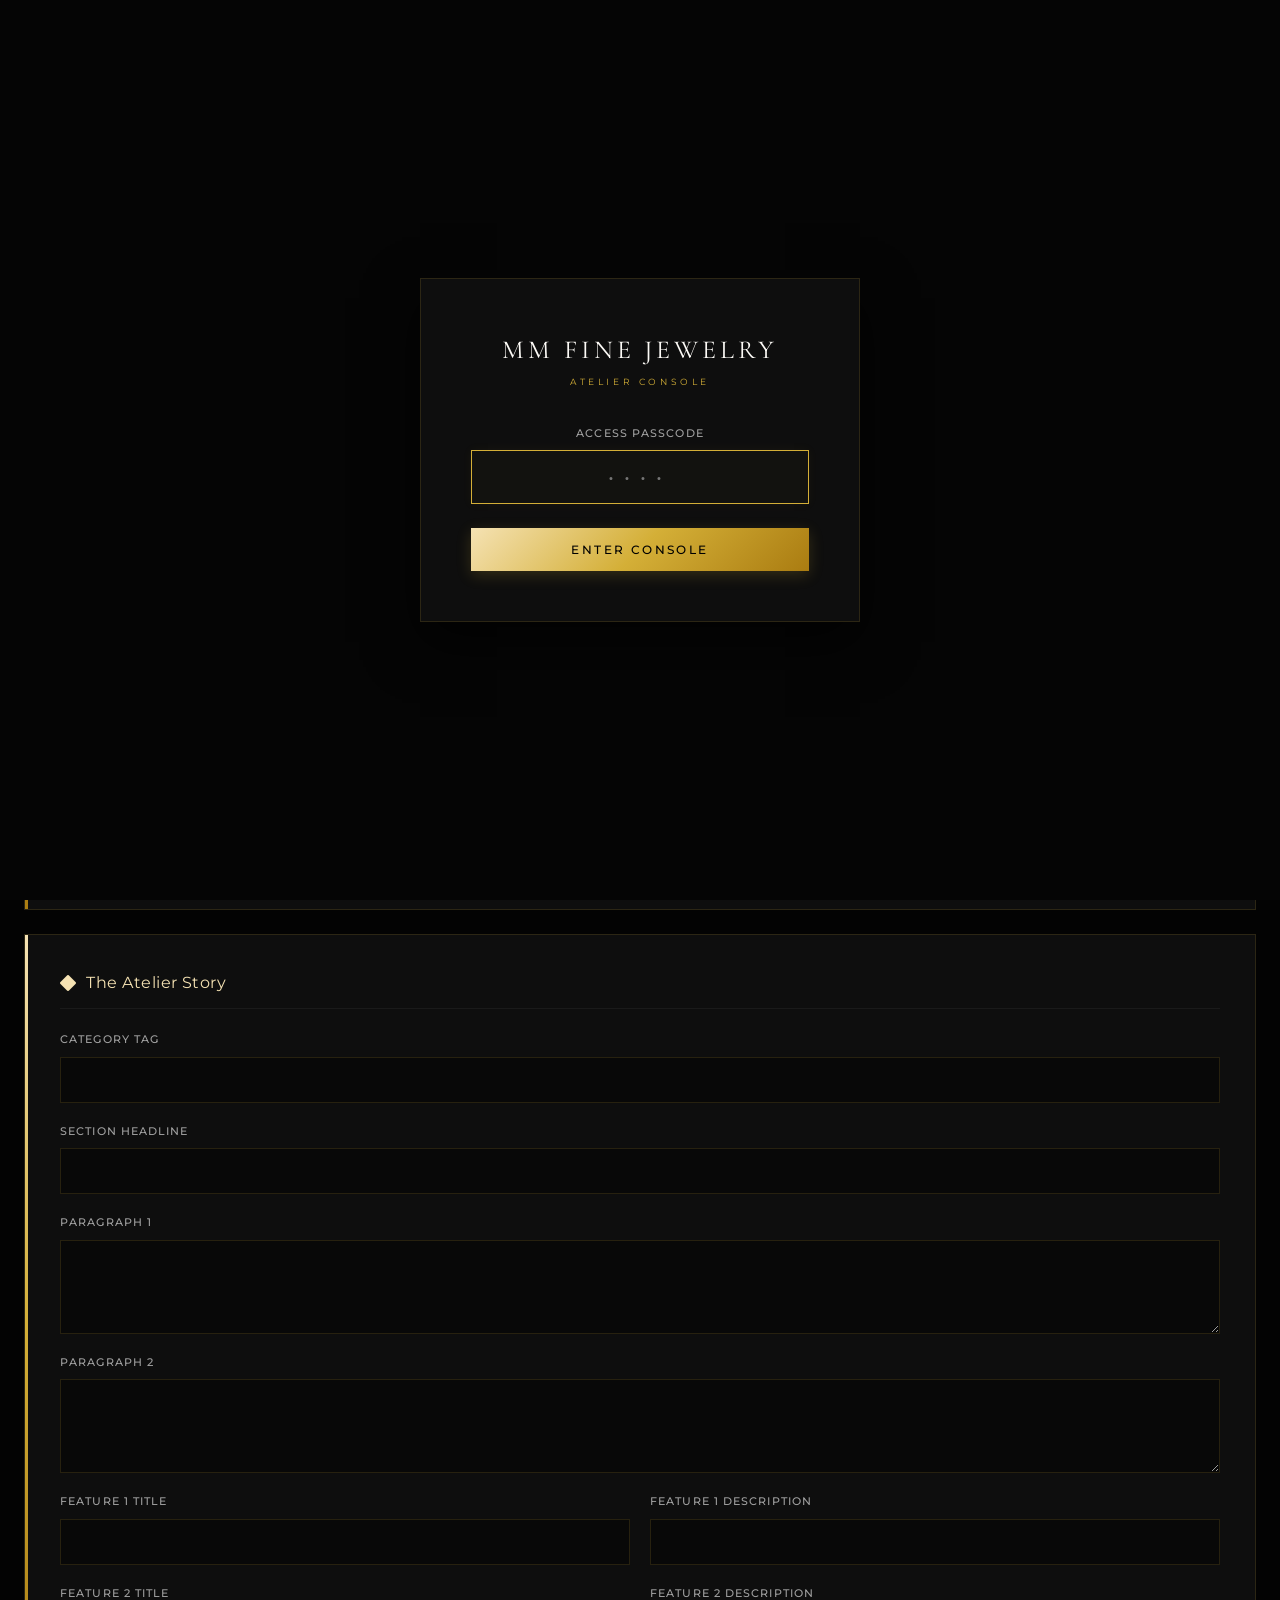
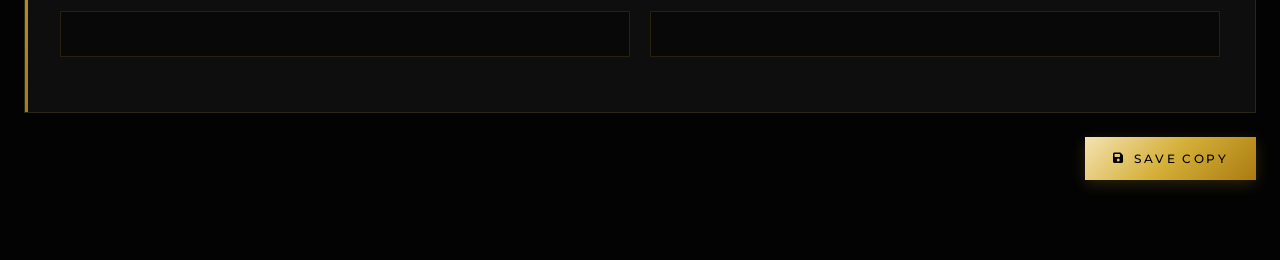
==== admin.html @ 1070b331 "Initial commit of MM International premium eCommerce site" ====
<!DOCTYPE html>
<html lang="en">
<head>
  <meta charset="UTF-8">
  <meta name="viewport" content="width=device-width, initial-scale=1.0">
  <title>Atelier Console | MM Fine Jewelry</title>
  <link rel="stylesheet" href="styles.css">
  <link rel="stylesheet" href="https://cdnjs.cloudflare.com/ajax/libs/font-awesome/6.4.0/css/all.min.css">
  <style>
    body { background: #030303; }

    /* AUTH GATE */
    .admin-gate {
      position: fixed; inset: 0;
      background: #050505;
      z-index: 9999;
      display: flex; align-items: center; justify-content: center;
      transition: opacity 0.5s ease;
    }
    .admin-gate.hidden { opacity: 0; pointer-events: none; }
    .gate-card {
      background: var(--color-bg-card);
      border: 1px solid var(--color-border);
      padding: 50px; text-align: center;
      max-width: 440px; width: 90%;
      box-shadow: 0 20px 50px rgba(0,0,0,0.7);
    }
    .gate-brand { font-family: var(--font-serif); font-size: 26px; letter-spacing: 0.15em; margin-bottom: 5px; }
    .gate-sub { font-size: 9px; letter-spacing: 0.4em; color: var(--color-gold); text-transform: uppercase; margin-bottom: 35px; }
    .auth-error { color: #ff4d4d; font-size: 12px; margin-top: 8px; display: none; }

    /* LAYOUT */
    .admin-wrap { max-width: 1300px; margin: 100px auto 80px; padding: 0 24px; }
    .admin-topbar {
      display: flex; justify-content: space-between; align-items: center;
      border-bottom: 1px solid var(--color-border); padding-bottom: 20px; margin-bottom: 30px;
    }
    .admin-topbar h1 { font-size: 26px; }
    .admin-topbar p { font-size: 11px; color: var(--color-text-secondary); margin-top: 2px; }

    /* TABS */
    .tabs-nav {
      display: flex; gap: 4px; flex-wrap: wrap;
      background: rgba(255,255,255,0.02);
      border: 1px solid var(--color-border);
      padding: 6px; margin-bottom: 30px;
    }
    .tab-btn {
      background: transparent; border: none;
      color: var(--color-text-secondary);
      font-family: var(--font-sans); font-size: 11px;
      font-weight: 500; letter-spacing: 0.12em; text-transform: uppercase;
      cursor: pointer; padding: 10px 18px;
      transition: var(--transition-quick); border-radius: 0;
      display: flex; align-items: center; gap: 7px;
    }
    .tab-btn i { font-size: 12px; }
    .tab-btn.active { background: var(--color-gold-gradient); color: #000; }
    .tab-btn:not(.active):hover { color: var(--color-text-primary); background: rgba(255,255,255,0.04); }
    .tab-panel { display: none; }
    .tab-panel.active { display: block; animation: fadeIn 0.3s ease; }

    /* CARDS */
    .acard {
      background: var(--color-bg-card); border: 1px solid var(--color-border);
      padding: 35px; margin-bottom: 24px; position: relative;
    }
    .acard::before {
      content: ''; position: absolute; top: 0; left: 0;
      width: 3px; height: 100%; background: var(--color-gold-gradient);
    }
    .acard-title {
      font-size: 16px; font-weight: 400; color: var(--color-gold-light);
      margin-bottom: 22px; display: flex; align-items: center; gap: 10px;
      border-bottom: 1px solid rgba(255,255,255,0.05); padding-bottom: 12px;
    }

    /* BADGE */
    .badge {
      display: inline-block; padding: 3px 8px; font-size: 9px;
      font-weight: 600; letter-spacing: 0.08em; text-transform: uppercase;
    }
    .badge-unread { background: rgba(255,77,77,0.15); color: #ff6b6b; border: 1px solid rgba(255,77,77,0.3); }
    .badge-read { background: rgba(160,160,160,0.1); color: #999; border: 1px solid rgba(160,160,160,0.2); }
    .badge-replied { background: rgba(0,204,122,0.12); color: #00cc7a; border: 1px solid rgba(0,204,122,0.25); }

    /* TABLE */
    .atable { width: 100%; border-collapse: collapse; }
    .atable th, .atable td { padding: 13px 14px; text-align: left; border-bottom: 1px solid rgba(255,255,255,0.04); }
    .atable th { font-size: 10px; letter-spacing: 0.12em; text-transform: uppercase; color: var(--color-gold); font-weight: 500; }
    .atable td { font-size: 13px; color: var(--color-text-secondary); vertical-align: middle; }
    .atable tr:hover td { background: rgba(255,255,255,0.015); }
    .prod-thumb { width: 46px; height: 46px; object-fit: cover; border: 1px solid var(--color-border); }

    /* MESSAGE CARDS */
    .msg-card {
      border: 1px solid var(--color-border); padding: 22px 24px;
      margin-bottom: 14px; cursor: pointer;
      transition: var(--transition-quick); background: rgba(0,0,0,0.2);
    }
    .msg-card:hover { border-color: var(--color-border-hover); }
    .msg-card.unread { border-left: 3px solid #ff6b6b; }
    .msg-card.replied { border-left: 3px solid #00cc7a; }
    .msg-card.read { border-left: 3px solid #555; }
    .msg-header { display: flex; justify-content: space-between; align-items: flex-start; margin-bottom: 8px; }
    .msg-name { font-size: 15px; font-weight: 500; color: var(--color-text-primary); }
    .msg-time { font-size: 11px; color: var(--color-text-muted); }
    .msg-meta { font-size: 12px; color: var(--color-text-secondary); margin-bottom: 6px; }
    .msg-note { font-size: 13px; color: var(--color-text-secondary); font-style: italic; line-height: 1.5; }
    .msg-replies { margin-top: 12px; padding-top: 12px; border-top: 1px solid rgba(255,255,255,0.06); }
    .reply-bubble {
      background: rgba(212,175,55,0.06); border: 1px solid rgba(212,175,55,0.12);
      padding: 10px 14px; margin-bottom: 8px; font-size: 12px; line-height: 1.5;
    }
    .reply-bubble .reply-meta { font-size: 10px; color: var(--color-gold); margin-bottom: 5px; letter-spacing: 0.08em; }

    /* UPLOAD ZONE */
    .drop-zone {
      border: 2px dashed var(--color-border); padding: 36px;
      text-align: center; cursor: pointer; transition: var(--transition-quick);
    }
    .drop-zone:hover { border-color: var(--color-gold); background: rgba(212,175,55,0.02); }
    .drop-zone i { font-size: 30px; color: var(--color-gold); display: block; margin-bottom: 12px; }

    /* MEDIA GRID */
    .media-grid { display: grid; grid-template-columns: repeat(auto-fill, minmax(110px, 1fr)); gap: 12px; margin-top: 18px; }
    .media-thumb {
      position: relative; aspect-ratio: 1; overflow: hidden;
      border: 1px solid var(--color-border); cursor: pointer;
    }
    .media-thumb img { width: 100%; height: 100%; object-fit: cover; }
    .media-thumb-overlay {
      position: absolute; inset: 0; background: rgba(0,0,0,0.75);
      display: flex; flex-direction: column; align-items: center; justify-content: center;
      opacity: 0; transition: 0.2s; font-size: 10px; text-align: center; padding: 6px;
    }
    .media-thumb:hover .media-thumb-overlay { opacity: 1; }

    /* AUDIT LOG */
    .audit-entry {
      display: flex; gap: 16px; padding: 14px 0;
      border-bottom: 1px solid rgba(255,255,255,0.04); align-items: flex-start;
    }
    .audit-icon {
      width: 34px; height: 34px; border-radius: 50%;
      background: rgba(212,175,55,0.1); border: 1px solid rgba(212,175,55,0.2);
      display: flex; align-items: center; justify-content: center;
      flex-shrink: 0; color: var(--color-gold); font-size: 13px;
    }
    .audit-body { flex: 1; }
    .audit-action { font-size: 13px; color: var(--color-text-primary); font-weight: 500; margin-bottom: 3px; }
    .audit-details { font-size: 12px; color: var(--color-text-secondary); }
    .audit-time { font-size: 10px; color: var(--color-text-muted); margin-top: 3px; }

    /* PRICING TABLE */
    .pricing-row { display: grid; grid-template-columns: 1fr 1fr; gap: 14px; margin-bottom: 14px; }
    .pricing-input-group { display: flex; flex-direction: column; gap: 5px; }
    .pricing-input-group label { font-size: 11px; letter-spacing: 0.08em; text-transform: uppercase; color: var(--color-text-secondary); }

    /* SHOWROOM TAGS */
    .showroom-list { display: flex; flex-direction: column; gap: 10px; margin-bottom: 16px; }
    .showroom-item { display: flex; gap: 10px; align-items: center; }
    .showroom-item input { flex: 1; }
    .btn-remove { background: transparent; border: 1px solid rgba(255,77,77,0.4); color: #ff6b6b; padding: 8px 12px; cursor: pointer; font-size: 11px; transition: 0.2s; }
    .btn-remove:hover { background: rgba(255,77,77,0.1); }

    /* MODAL */
    .modal-bg {
      position: fixed; inset: 0; background: rgba(0,0,0,0.85);
      backdrop-filter: blur(8px); z-index: 3000;
      display: flex; align-items: center; justify-content: center;
      opacity: 0; pointer-events: none; transition: 0.35s ease;
    }
    .modal-bg.open { opacity: 1; pointer-events: all; }
    .modal-box {
      background: var(--color-bg-card); border: 1px solid var(--color-border);
      width: 90%; max-width: 720px; max-height: 88vh; overflow-y: auto;
      padding: 40px; position: relative;
      transform: scale(0.96); transition: 0.35s ease;
    }
    .modal-bg.open .modal-box { transform: scale(1); }
    .modal-close { position: absolute; top: 16px; right: 18px; background: none; border: none; font-size: 22px; color: var(--color-text-secondary); cursor: pointer; }
    .modal-close:hover { color: var(--color-text-primary); }
    .modal-title { font-size: 22px; margin-bottom: 20px; border-bottom: 1px solid var(--color-border); padding-bottom: 12px; }

    /* STATS BAR */
    .stats-bar { display: grid; grid-template-columns: repeat(4,1fr); gap: 16px; margin-bottom: 28px; }
    .stat-box { background: var(--color-bg-card); border: 1px solid var(--color-border); padding: 20px 22px; }
    .stat-box .stat-value { font-family: var(--font-serif); font-size: 32px; color: var(--color-gold-light); }
    .stat-box .stat-label { font-size: 11px; letter-spacing: 0.1em; text-transform: uppercase; color: var(--color-text-secondary); margin-top: 4px; }
    @media (max-width: 768px) {
      .stats-bar { grid-template-columns: 1fr 1fr; }
      .tabs-nav { overflow-x: auto; }
    }
  </style>
</head>
<body>

<!-- AUTH GATE -->
<div id="auth-gate" class="admin-gate">
  <div class="gate-card">
    <div class="gate-brand">MM FINE JEWELRY</div>
    <div class="gate-sub">Atelier Console</div>
    <form onsubmit="doAuth(event)">
      <div class="form-group" style="margin-bottom:24px">
        <label for="passcode">Access Passcode</label>
        <input type="password" id="passcode" class="form-input"
          style="text-align:center;letter-spacing:.5em;font-size:20px" placeholder="••••" required autofocus>
        <div class="auth-error" id="auth-err">Incorrect passcode.</div>
      </div>
      <button class="btn btn-primary" type="submit" style="width:100%">Enter Console</button>
    </form>
  </div>
</div>

<!-- MAIN ADMIN LAYOUT -->
<div class="admin-wrap">
  <div class="admin-topbar">
    <div>
      <h1>Atelier Console</h1>
      <p>MM Fine Jewelry · Full Administration Dashboard</p>
    </div>
    <div style="display:flex;gap:12px;align-items:center">
      <span id="server-status-dot" style="width:8px;height:8px;border-radius:50%;background:#888;display:inline-block;"></span>
      <span id="server-status-text" style="font-size:11px;color:var(--color-text-muted)">Checking server...</span>
      <a href="index.html" class="btn btn-secondary" style="font-size:10px;padding:10px 18px">
        <i class="fa-solid fa-eye" style="margin-right:6px"></i> View Site
      </a>
    </div>
  </div>

  <!-- STATS -->
  <div class="stats-bar" id="stats-bar">
    <div class="stat-box"><div class="stat-value" id="stat-revenue">$0</div><div class="stat-label">Total Revenue</div></div>
    <div class="stat-box"><div class="stat-value" id="stat-orders">0</div><div class="stat-label">Total Orders</div></div>
    <div class="stat-box"><div class="stat-value" id="stat-products">0</div><div class="stat-label">Catalog Products</div></div>
    <div class="stat-box"><div class="stat-value" id="stat-unread">0</div><div class="stat-label">Unread Messages</div></div>
  </div>

  <!-- TAB NAV -->
  <div class="tabs-nav">
    <button class="tab-btn active" data-tab="copy"><i class="fa-solid fa-pen-nib"></i> Website Copy</button>
    <button class="tab-btn" data-tab="catalog"><i class="fa-solid fa-gem"></i> Product Catalog</button>
    <button class="tab-btn" data-tab="orders"><i class="fa-solid fa-cart-shopping"></i> Checkout Orders</button>
    <button class="tab-btn" data-tab="coupons"><i class="fa-solid fa-ticket"></i> Coupons</button>
    <button class="tab-btn" data-tab="customers"><i class="fa-solid fa-users"></i> Clients</button>
    <button class="tab-btn" data-tab="messages"><i class="fa-solid fa-inbox"></i> Customer Messages <span id="unread-badge" style="background:#ff4d4d;color:#fff;font-size:9px;padding:2px 6px;border-radius:20px;display:none;"></span></button>
    <button class="tab-btn" data-tab="settings"><i class="fa-solid fa-sliders"></i> Site Settings</button>
    <button class="tab-btn" data-tab="audit"><i class="fa-solid fa-scroll"></i> Audit Log</button>
  </div>

  <!-- ===== TAB 1: WEBSITE COPY ===== -->
  <div id="tab-copy" class="tab-panel active">
    <form onsubmit="saveConfig(event)">
      <div class="acard">
        <div class="acard-title"><i class="fa-solid fa-house"></i> Hero Section</div>
        <div class="form-group"><label for="hero-subtitle">Sub-headline</label><input type="text" id="hero-subtitle" class="form-input"></div>
        <div class="form-group"><label for="hero-title">Headline HTML</label><input type="text" id="hero-title" class="form-input"></div>
        <div class="form-group"><label for="hero-desc">Hero Description</label><textarea id="hero-desc" class="form-input" rows="3"></textarea></div>
      </div>
      <div class="acard">
        <div class="acard-title"><i class="fa-solid fa-diamond"></i> The Atelier Story</div>
        <div class="form-group"><label for="at-subtitle">Category Tag</label><input type="text" id="at-subtitle" class="form-input"></div>
        <div class="form-group"><label for="at-title">Section Headline</label><input type="text" id="at-title" class="form-input"></div>
        <div class="form-group"><label for="at-text1">Paragraph 1</label><textarea id="at-text1" class="form-input" rows="4"></textarea></div>
        <div class="form-group"><label for="at-text2">Paragraph 2</label><textarea id="at-text2" class="form-input" rows="4"></textarea></div>
        <div class="grid-2col">
          <div class="form-group"><label for="feat1-title">Feature 1 Title</label><input type="text" id="feat1-title" class="form-input"></div>
          <div class="form-group"><label for="feat1-desc">Feature 1 Description</label><input type="text" id="feat1-desc" class="form-input"></div>
        </div>
        <div class="grid-2col">
          <div class="form-group"><label for="feat2-title">Feature 2 Title</label><input type="text" id="feat2-title" class="form-input"></div>
          <div class="form-group"><label for="feat2-desc">Feature 2 Description</label><input type="text" id="feat2-desc" class="form-input"></div>
        </div>
      </div>
      <div style="text-align:right">
        <button type="submit" class="btn btn-primary"><i class="fa-solid fa-floppy-disk" style="margin-right:8px"></i>Save Copy</button>
      </div>
    </form>
  </div>

  <!-- ===== TAB 2: PRODUCT CATALOG ===== -->
  <div id="tab-catalog" class="tab-panel">
    <div class="acard">
      <div class="acard-title" style="justify-content:space-between">
        <span><i class="fa-solid fa-layer-group"></i> Collection Items</span>
        <button class="btn btn-secondary" onclick="openProdModal()" style="font-size:10px;padding:8px 16px">
          <i class="fa-solid fa-plus" style="margin-right:6px"></i>Add New Piece
        </button>
      </div>
      <table class="atable">
        <thead>
          <tr>
            <th>Image</th><th>Title</th><th>Category</th><th>Price</th><th>Badge</th><th style="text-align:right">Actions</th>
          </tr>
        </thead>
        <tbody id="prod-table-body"></tbody>
      </table>
    </div>
  </div>

  <!-- ===== TAB: CHECKOUT ORDERS ===== -->
  <div id="tab-orders" class="tab-panel">
    <div style="display:flex;justify-content:space-between;align-items:center;margin-bottom:18px">
      <div>
        <h2 style="font-size:20px;margin-bottom:4px">Checkout Orders</h2>
        <p style="font-size:12px;color:var(--color-text-secondary)">Manage custom jewelry checkout, invoices, and shipping progress.</p>
      </div>
      <button class="btn btn-secondary" onclick="loadOrders()" style="font-size:10px;padding:9px 15px">
        <i class="fa-solid fa-rotate" style="margin-right:6px"></i>Refresh
      </button>
    </div>
    <div class="acard">
      <table class="atable">
        <thead>
          <tr>
            <th>Order ID</th><th>Customer Name</th><th>Delivery Address</th><th>Total Invoiced</th><th>Status</th><th style="text-align:right">Action</th>
          </tr>
        </thead>
        <tbody id="orders-table-body"></tbody>
      </table>
    </div>
  </div>

  <!-- ===== TAB: COUPONS ===== -->
  <div id="tab-coupons" class="tab-panel">
    <div style="display:flex;justify-content:space-between;align-items:center;margin-bottom:18px">
      <div>
        <h2 style="font-size:20px;margin-bottom:4px">Atelier Promo Coupons</h2>
        <p style="font-size:12px;color:var(--color-text-secondary)">Manage active discount and reward codes applied during shipping checkout.</p>
      </div>
      <button class="btn btn-secondary" onclick="openCouponModal()" style="font-size:10px;padding:9px 15px">
        <i class="fa-solid fa-plus" style="margin-right:6px"></i>Add Coupon
      </button>
    </div>
    <div class="acard">
      <table class="atable">
        <thead>
          <tr>
            <th>Coupon Code</th><th>Discount Rate</th><th>Details</th><th style="text-align:right">Actions</th>
          </tr>
        </thead>
        <tbody id="coupons-table-body"></tbody>
      </table>
    </div>
  </div>

  <!-- ===== TAB: CLIENTS ===== -->
  <div id="tab-customers" class="tab-panel">
    <div style="display:flex;justify-content:space-between;align-items:center;margin-bottom:18px">
      <div>
        <h2 style="font-size:20px;margin-bottom:4px">Registered Customers</h2>
        <p style="font-size:12px;color:var(--color-text-secondary)">A curated directory of registered clients at MM Atelier.</p>
      </div>
      <button class="btn btn-secondary" onclick="loadCustomers()" style="font-size:10px;padding:9px 15px">
        <i class="fa-solid fa-rotate" style="margin-right:6px"></i>Refresh
      </button>
    </div>
    <div class="acard">
      <table class="atable">
        <thead>
          <tr>
            <th>Full Name</th><th>Email Address</th><th>Role Status</th>
          </tr>
        </thead>
        <tbody id="customers-table-body"></tbody>
      </table>
    </div>
  </div>

  <!-- ===== TAB 3: CUSTOMER MESSAGES ===== -->
  <div id="tab-messages" class="tab-panel">
    <div style="display:flex;justify-content:space-between;align-items:center;margin-bottom:18px">
      <div>
        <h2 style="font-size:20px;margin-bottom:4px">Customer Inquiries</h2>
        <p style="font-size:12px;color:var(--color-text-secondary)">All booking requests and contact form submissions.</p>
      </div>
      <button class="btn btn-secondary" onclick="loadMessages()" style="font-size:10px;padding:9px 15px">
        <i class="fa-solid fa-rotate" style="margin-right:6px"></i>Refresh
      </button>
    </div>
    <div id="messages-container">
      <p style="color:var(--color-text-muted);font-size:13px">Loading messages...</p>
    </div>
  </div>

  <!-- ===== TAB 4: SITE SETTINGS ===== -->
  <div id="tab-settings" class="tab-panel">
    <form onsubmit="saveAllSettings(event)">

      <!-- Brand -->
      <div class="acard">
        <div class="acard-title"><i class="fa-solid fa-tag"></i> Brand Identity</div>
        <div class="grid-2col">
          <div class="form-group"><label for="brand-title">Logo Title</label><input type="text" id="brand-title" class="form-input" placeholder="MM JEWELRY"></div>
          <div class="form-group"><label for="brand-sub">Logo Subtitle</label><input type="text" id="brand-sub" class="form-input" placeholder="International"></div>
        </div>
        <div class="form-group"><label for="brand-about">Footer About Text</label><textarea id="brand-about" class="form-input" rows="2"></textarea></div>
      </div>

      <!-- Customizer Pricing -->
      <div class="acard">
        <div class="acard-title"><i class="fa-solid fa-dollar-sign"></i> Customizer Base Pricing (USD)</div>
        <p style="font-size:12px;color:var(--color-text-secondary);margin-bottom:18px">These values determine the live price estimate displayed in the ring customizer.</p>
        <h4 style="font-size:13px;color:var(--color-gold-light);margin-bottom:10px">Metals</h4>
        <div class="pricing-row">
          <div class="pricing-input-group"><label>Platinum 950</label><input type="number" id="price-platinum" class="form-input"></div>
          <div class="pricing-input-group"><label>18K Yellow Gold</label><input type="number" id="price-yellow-gold" class="form-input"></div>
          <div class="pricing-input-group"><label>18K White Gold</label><input type="number" id="price-white-gold" class="form-input"></div>
          <div class="pricing-input-group"><label>18K Rose Gold</label><input type="number" id="price-rose-gold" class="form-input"></div>
        </div>
        <h4 style="font-size:13px;color:var(--color-gold-light);margin:14px 0 10px">Gemstones</h4>
        <div class="pricing-row">
          <div class="pricing-input-group"><label>Diamond</label><input type="number" id="price-diamond" class="form-input"></div>
          <div class="pricing-input-group"><label>Emerald</label><input type="number" id="price-emerald" class="form-input"></div>
          <div class="pricing-input-group"><label>Sapphire</label><input type="number" id="price-sapphire" class="form-input"></div>
          <div class="pricing-input-group"><label>Ruby</label><input type="number" id="price-ruby" class="form-input"></div>
        </div>
        <h4 style="font-size:13px;color:var(--color-gold-light);margin:14px 0 10px">Setting Styles</h4>
        <div class="pricing-row">
          <div class="pricing-input-group"><label>Classic Solitaire</label><input type="number" id="price-solitaire" class="form-input"></div>
          <div class="pricing-input-group"><label>Halo Vintage</label><input type="number" id="price-halo" class="form-input"></div>
          <div class="pricing-input-group"><label>Three-Stone Royal</label><input type="number" id="price-threestone" class="form-input"></div>
        </div>
      </div>

      <!-- Showrooms -->
      <div class="acard">
        <div class="acard-title"><i class="fa-solid fa-location-dot"></i> Showroom Locations</div>
        <div class="showroom-list" id="showrooms-list"></div>
        <button type="button" class="btn btn-secondary" onclick="addShowroom()" style="font-size:10px;padding:9px 16px">
          <i class="fa-solid fa-plus" style="margin-right:6px"></i>Add Location
        </button>
      </div>

      <!-- Booking Services -->
      <div class="acard">
        <div class="acard-title"><i class="fa-solid fa-calendar-check"></i> Consultation Services</div>
        <div id="services-list"></div>
        <button type="button" class="btn btn-secondary" onclick="addService()" style="font-size:10px;padding:9px 16px">
          <i class="fa-solid fa-plus" style="margin-right:6px"></i>Add Service
        </button>
      </div>

      <!-- Media Library -->
      <div class="acard">
        <div class="acard-title"><i class="fa-solid fa-cloud-arrow-up"></i> Media Uploads</div>
        <div class="drop-zone" onclick="document.getElementById('media-file-inp').click()">
          <i class="fa-solid fa-images"></i>
          <strong>Drag &amp; Drop or Click to Upload</strong>
          <p style="font-size:11px;color:var(--color-text-secondary);margin-top:4px">JPEG, PNG, WEBP supported</p>
          <input type="file" id="media-file-inp" style="display:none" accept="image/*" onchange="uploadMedia(this)">
        </div>
        <div id="media-grid" class="media-grid"></div>
      </div>

      <div style="text-align:right">
        <button type="submit" class="btn btn-primary"><i class="fa-solid fa-floppy-disk" style="margin-right:8px"></i>Save All Settings</button>
      </div>
    </form>
  </div>

  <!-- ===== TAB 5: AUDIT LOG ===== -->
  <div id="tab-audit" class="tab-panel">
    <div style="display:flex;justify-content:space-between;align-items:center;margin-bottom:18px">
      <div>
        <h2 style="font-size:20px;margin-bottom:4px">Audit Trail</h2>
        <p style="font-size:12px;color:var(--color-text-secondary)">Chronological log of all admin actions for security &amp; accountability.</p>
      </div>
      <button class="btn btn-secondary" onclick="loadAuditLog()" style="font-size:10px;padding:9px 15px">
        <i class="fa-solid fa-rotate" style="margin-right:6px"></i>Refresh
      </button>
    </div>
    <div class="acard">
      <div id="audit-log-container">
        <p style="color:var(--color-text-muted);font-size:13px">Loading audit log...</p>
      </div>
    </div>
  </div>
</div><!-- /admin-wrap -->

<!-- PRODUCT EDIT MODAL -->
<div id="prod-modal" class="modal-bg">
  <div class="modal-box">
    <button class="modal-close" onclick="closeProdModal()">&times;</button>
    <h2 class="modal-title" id="prod-modal-title">Add Jewelry Piece</h2>
    <form onsubmit="submitProduct(event)">
      <input type="hidden" id="prod-idx">
      <input type="hidden" id="prod-id">
      <div class="grid-2col">
        <div class="form-group"><label>Name</label><input type="text" id="p-title" class="form-input" required></div>
        <div class="form-group"><label>Price</label><input type="text" id="p-price" class="form-input" required placeholder="$9,400"></div>
      </div>
      <div class="grid-2col">
        <div class="form-group"><label>Inventory Stock</label><input type="number" id="p-stock" class="form-input" required placeholder="5" min="0"></div>
        <div class="form-group" style="align-self:center;flex-direction:row;gap:8px;margin-top:12px">
          <input type="checkbox" id="p-enabled" style="width:20px;height:20px;accent-color:var(--color-gold)" checked>
          <label for="p-enabled" style="margin:0">Enable Visibility</label>
        </div>
      </div>
      <div class="grid-2col">
        <div class="form-group"><label>Category</label>
          <select id="p-cat" class="form-input">
            <option value="rings">Rings</option>
            <option value="necklaces">Necklaces</option>
            <option value="earrings">Earrings</option>
            <option value="bracelets">Bracelets</option>
          </select>
        </div>
        <div class="form-group"><label>Badge (optional)</label><input type="text" id="p-badge" class="form-input" placeholder="New, Exclusive..."></div>
      </div>
      <div class="form-group"><label>Image URL / Path</label>
        <div style="display:flex;gap:10px">
          <input type="text" id="p-img" class="form-input" style="flex:1" required placeholder="assets/my_ring.jpg">
          <button type="button" class="btn btn-secondary" onclick="document.getElementById('p-img-file').click()" style="padding:12px;font-size:10px"><i class="fa-solid fa-upload"></i></button>
          <input type="file" id="p-img-file" style="display:none" accept="image/*" onchange="uploadProdPhoto(this)">
        </div>
      </div>
      <div class="form-group"><label>Description</label><textarea id="p-desc" class="form-input" rows="3" required></textarea></div>
      <h4 style="font-size:14px;color:var(--color-gold-light);margin:18px 0 10px">Specifications</h4>
      <div class="grid-2col">
        <div class="form-group"><label>Metal</label><input type="text" id="s-metal" class="form-input" placeholder="Platinum 950"></div>
        <div class="form-group"><label>Gemstone</label><input type="text" id="s-gem" class="form-input" placeholder="Round Cut Diamond"></div>
        <div class="form-group"><label>Carats / Weight</label><input type="text" id="s-carats" class="form-input"></div>
        <div class="form-group"><label>Clarity / Standard</label><input type="text" id="s-clarity" class="form-input"></div>
        <div class="form-group"><label>Extra Spec Label</label><input type="text" id="s-extra-k" class="form-input" placeholder="color, length, weight..."></div>
        <div class="form-group"><label>Extra Spec Value</label><input type="text" id="s-extra-v" class="form-input"></div>
      </div>
      <div class="booking-actions" style="margin-top:24px">
        <button type="button" class="btn btn-secondary" onclick="closeProdModal()">Cancel</button>
        <button type="submit" class="btn btn-primary"><i class="fa-solid fa-check" style="margin-right:7px"></i>Save Piece</button>
      </div>
    </form>
  </div>
</div>

<!-- MESSAGE REPLY MODAL -->
<div id="reply-modal" class="modal-bg">
  <div class="modal-box">
    <button class="modal-close" onclick="closeReplyModal()">&times;</button>
    <h2 class="modal-title">Customer Inquiry</h2>
    <div id="reply-msg-detail"></div>
    <div class="form-group" style="margin-top:20px">
      <label for="reply-text">Your Reply</label>
      <textarea id="reply-text" class="form-input" rows="4" placeholder="Type your reply to the customer..."></textarea>
    </div>
    <div class="booking-actions" style="margin-top:16px">
      <button class="btn btn-secondary" onclick="closeReplyModal()">Close</button>
      <button class="btn btn-primary" onclick="sendReply()"><i class="fa-solid fa-paper-plane" style="margin-right:7px"></i>Send Reply</button>
    </div>
  </div>
</div>

<!-- COUPON ADD MODAL -->
<div id="coupon-modal" class="modal-bg">
  <div class="modal-box" style="max-width: 440px;">
    <button class="modal-close" onclick="closeCouponModal()">&times;</button>
    <h2 class="modal-title">Create Promo Coupon</h2>
    <form onsubmit="submitCoupon(event)">
      <div class="form-group">
        <label>Coupon Code</label>
        <input type="text" id="c-code" class="form-input" placeholder="e.g. SPECIAL20" required style="text-transform: uppercase;">
      </div>
      <div class="form-group">
        <label>Discount Rate (e.g. 0.10 for 10% Off)</label>
        <input type="number" step="0.01" min="0" max="1" id="c-rate" class="form-input" placeholder="0.10" required>
      </div>
      <div class="form-group">
        <label>Coupon Description</label>
        <input type="text" id="c-desc" class="form-input" placeholder="e.g. 10% Off Winter Bridal Wear" required>
      </div>
      <div class="booking-actions" style="margin-top:24px">
        <button type="button" class="btn btn-secondary" onclick="closeCouponModal()">Cancel</button>
        <button type="submit" class="btn btn-primary">Save Code</button>
<script>
// ===== GLOBAL STATE =====
let allProducts = [];
let allConfig = {};
let allMessages = [];
let allAudit = [];
let allOrders = [];
let allCustomers = [];
let currentMsgId = null;
let currentMediaUrls = ['assets/jewelry_hero_bg.png'];

const ADMIN_PASS = 'admin123';

// ===== AUTH =====
function doAuth(e) {
  e.preventDefault();
  if (document.getElementById('passcode').value === ADMIN_PASS) {
    sessionStorage.setItem('mm_auth','1');
    document.getElementById('auth-gate').classList.add('hidden');
    init();
  } else {
    const err = document.getElementById('auth-err');
    err.style.display = 'block';
    document.getElementById('passcode').value = '';
  }
}

function initAdminApp() {
  if (sessionStorage.getItem('mm_auth') === '1') {
    document.getElementById('auth-gate').classList.add('hidden');
    init();
  }
  initTabs();
}

if (document.readyState === 'loading') {
  window.addEventListener('DOMContentLoaded', initAdminApp);
} else {
  initAdminApp();
}

// ===== INIT =====
async function init() {
  checkServer();
  await Promise.all([loadConfig(), loadProducts(), loadMessages(), loadAuditLog(), loadMedia(), loadOrders(), loadCustomers()]);
  updateStats();
}

function checkServer() {
  fetch('/api/get-messages').then(() => {
    document.getElementById('server-status-dot').style.background = '#00cc7a';
    document.getElementById('server-status-text').textContent = 'Server Online';
  }).catch(() => {
    document.getElementById('server-status-dot').style.background = '#ff4d4d';
    document.getElementById('server-status-text').textContent = 'Server Offline';
  });
}

// ===== TABS =====
function initTabs() {
  document.querySelectorAll('.tab-btn').forEach(btn => {
    btn.addEventListener('click', () => {
      document.querySelectorAll('.tab-btn').forEach(b => b.classList.remove('active'));
      document.querySelectorAll('.tab-panel').forEach(p => p.classList.remove('active'));
      btn.classList.add('active');
      document.getElementById(`tab-${btn.dataset.tab}`).classList.add('active');
      logAction('tab_visit', `Opened tab: ${btn.dataset.tab}`);
    });
  });
}

// ===== STATS =====
function updateStats() {
  const rev = allOrders.filter(o => o.status !== 'Cancelled').reduce((sum, o) => {
    const val = parseFloat(o.total.replace(/[$,]/g, ''));
    return sum + val;
  }, 0);
  
  document.getElementById('stat-revenue').textContent = `$${rev.toLocaleString()}`;
  document.getElementById('stat-orders').textContent = allOrders.length;
  document.getElementById('stat-products').textContent = allProducts.length;
  
  const unread = allMessages.filter(m => m.status === 'unread').length;
  document.getElementById('stat-unread').textContent = unread;
  
  const badge = document.getElementById('unread-badge');
  if (unread > 0) { badge.textContent = unread; badge.style.display = 'inline'; }
  else { badge.style.display = 'none'; }
}

// ===== CONFIG / COPY =====
async function loadConfig() {
  try {
    const r = await fetch('data/config.json');
    allConfig = await r.json();
    populateCopyForm();
    populateSettingsForm();
    renderCouponsTable();
  } catch(e) { console.warn('Config load failed'); }
}

function populateCopyForm() {
  const h = allConfig.hero || {};
  const a = allConfig.atelier || {};
  setVal('hero-subtitle', h.subtitle || '');
  setVal('hero-title', h.title || '');
  setVal('hero-desc', h.desc || '');
  setVal('at-subtitle', a.subtitle || '');
  setVal('at-title', a.title || '');
  setVal('at-text1', a.text1 || '');
  setVal('at-text2', a.text2 || '');
  setVal('feat1-title', a.feat1_title || '');
  setVal('feat1-desc', a.feat1_desc || '');
  setVal('feat2-title', a.feat2_title || '');
  setVal('feat2-desc', a.feat2_desc || '');
}

function populateSettingsForm() {
  const b = allConfig.brand || {};
  const cp = allConfig.customizer_pricing || {};
  setVal('brand-title', b.logo_title || '');
  setVal('brand-sub', b.logo_subtitle || '');
  setVal('brand-about', b.about_desc || '');

  // Pricing
  setVal('price-platinum', (cp.metal || {}).platinum || 2200);
  setVal('price-yellow-gold', (cp.metal || {})['yellow-gold'] || 1500);
  setVal('price-white-gold', (cp.metal || {})['white-gold'] || 1600);
  setVal('price-rose-gold', (cp.metal || {})['rose-gold'] || 1550);
  setVal('price-diamond', (cp.gem || {}).diamond || 5500);
  setVal('price-emerald', (cp.gem || {}).emerald || 4200);
  setVal('price-sapphire', (cp.gem || {}).sapphire || 3800);
  setVal('price-ruby', (cp.gem || {}).ruby || 4800);
  setVal('price-solitaire', (cp.design || {}).solitaire || 1200);
  setVal('price-halo', (cp.design || {}).halo || 1800);
  setVal('price-threestone', (cp.design || {}).threestone || 2500);

  // Showrooms
  renderShowrooms(allConfig.showrooms || []);
  // Services
  renderServices(allConfig.booking_services || []);
}

async function saveConfig(e) {
  e.preventDefault();
  const updated = {
    ...allConfig,
    hero: {
      subtitle: getVal('hero-subtitle'),
      title: getVal('hero-title'),
      desc: getVal('hero-desc')
    },
    atelier: {
      subtitle: getVal('at-subtitle'),
      title: getVal('at-title'),
      text1: getVal('at-text1'),
      text2: getVal('at-text2'),
      feat1_title: getVal('feat1-title'),
      feat1_desc: getVal('feat1-desc'),
      feat2_title: getVal('feat2-title'),
      feat2_desc: getVal('feat2-desc')
    }
  };
  await postJSON('/api/save-config', updated);
  allConfig = updated;
  toast('Website copy saved!');
}

// ===== SETTINGS SAVE =====
async function saveAllSettings(e) {
  e.preventDefault();

  const showrooms = Array.from(document.querySelectorAll('.showroom-input')).map(i => i.value.trim()).filter(Boolean);
  const services = Array.from(document.querySelectorAll('.svc-block')).map(el => ({
    id: el.querySelector('.svc-id').value.trim() || 'service-' + Date.now(),
    title: el.querySelector('.svc-title').value.trim(),
    desc: el.querySelector('.svc-desc').value.trim()
  })).filter(s => s.title);

  const updated = {
    ...allConfig,
    brand: {
      logo_title: getVal('brand-title'),
      logo_subtitle: getVal('brand-sub'),
      about_desc: getVal('brand-about')
    },
    customizer_pricing: {
      metal: {
        platinum: +getVal('price-platinum'),
        'yellow-gold': +getVal('price-yellow-gold'),
        'white-gold': +getVal('price-white-gold'),
        'rose-gold': +getVal('price-rose-gold')
      },
      gem: {
        diamond: +getVal('price-diamond'),
        emerald: +getVal('price-emerald'),
        sapphire: +getVal('price-sapphire'),
        ruby: +getVal('price-ruby')
      },
      design: {
        solitaire: +getVal('price-solitaire'),
        halo: +getVal('price-halo'),
        threestone: +getVal('price-threestone')
      }
    },
    showrooms,
    booking_services: services
  };

  await postJSON('/api/save-config', updated);
  allConfig = updated;
  toast('All settings saved!');
}

// ===== SHOWROOMS =====
function renderShowrooms(list) {
  const container = document.getElementById('showrooms-list');
  container.innerHTML = list.map((loc, i) => `
    <div class="showroom-item">
      <input type="text" class="form-input showroom-input" value="${escHtml(loc)}" placeholder="City (Landmark)">
      <button type="button" class="btn-remove" onclick="this.parentElement.remove()"><i class="fa-solid fa-trash"></i></button>
    </div>`).join('');
}

function addShowroom() {
  const container = document.getElementById('showrooms-list');
  const div = document.createElement('div');
  div.className = 'showroom-item';
  div.innerHTML = `<input type="text" class="form-input showroom-input" placeholder="City (Landmark)"><button type="button" class="btn-remove" onclick="this.parentElement.remove()"><i class="fa-solid fa-trash"></i></button>`;
  container.appendChild(div);
}

// ===== BOOKING SERVICES =====
function renderServices(list) {
  document.getElementById('services-list').innerHTML = list.map((s, i) => serviceBlock(s)).join('');
}

function serviceBlock(s = {}) {
  return `<div class="acard svc-block" style="margin-bottom:14px;padding:20px 24px">
    <input type="hidden" class="svc-id" value="${s.id || ''}">
    <div class="grid-2col">
      <div class="form-group"><label>Service Title</label><input type="text" class="form-input svc-title" value="${escHtml(s.title||'')}"></div>
      <div class="form-group" style="align-self:end"><button type="button" class="btn-remove" style="width:100%" onclick="this.closest('.svc-block').remove()"><i class="fa-solid fa-trash" style="margin-right:6px"></i>Remove</button></div>
    </div>
    <div class="form-group"><label>Description</label><input type="text" class="form-input svc-desc" value="${escHtml(s.desc||'')}"></div>
  </div>`;
}

function addService() {
  const el = document.createElement('div');
  el.innerHTML = serviceBlock();
  document.getElementById('services-list').appendChild(el.firstElementChild);
}

// ===== PRODUCTS =====
async function loadProducts() {
  try {
    const r = await fetch('data/products.json');
    allProducts = await r.json();
    renderProdTable();
  } catch(e) {}
}

function renderProdTable() {
  const tbody = document.getElementById('prod-table-body');
  tbody.innerHTML = allProducts.map((p, i) => `
    <tr>
      <td><img src="${p.img}" class="prod-thumb" alt="" onerror="this.src='assets/jewelry_hero_bg.png'"></td>
      <td style="color:var(--color-text-primary);font-weight:500">${escHtml(p.title)}</td>
      <td style="text-transform:capitalize">${p.category}</td>
      <td style="font-family:var(--font-serif);color:var(--color-gold-light)">${p.price}</td>
      <td>${p.badge ? `<span class="card-badge" style="position:static;font-size:8px">${p.badge}</span>` : '—'}</td>
      <td style="text-align:right">
        <button class="btn btn-secondary" onclick="openProdModal(${i})" style="padding:6px 12px;font-size:10px;margin-right:5px"><i class="fa-solid fa-pen"></i></button>
        <button class="btn btn-secondary" onclick="deleteProduct(${i})" style="padding:6px 12px;font-size:10px;border-color:#ff4d4d;color:#ff4d4d"><i class="fa-solid fa-trash"></i></button>
      </td>
    </tr>`).join('') || `<tr><td colspan="6" style="text-align:center;color:var(--color-text-muted);padding:30px">No products yet. Add your first piece!</td></tr>`;
}

function openProdModal(idx = -1) {
  document.getElementById('prod-modal').classList.add('open');
  document.getElementById('prod-modal-title').textContent = idx >= 0 ? 'Edit Collection Item' : 'Add New Collection Item';
  document.getElementById('prod-idx').value = idx;
  if (idx >= 0) {
    const p = allProducts[idx];
    document.getElementById('prod-id').value = p.id;
    setVal('p-title', p.title); setVal('p-price', p.price);
    setVal('p-cat', p.category); setVal('p-badge', p.badge || '');
    setVal('p-img', p.img); setVal('p-desc', p.desc);
    setVal('p-stock', p.stock || 0);
    document.getElementById('p-enabled').checked = p.enabled !== false;
    setVal('s-metal', p.specs?.metal || ''); setVal('s-gem', p.specs?.gemstone || '');
    setVal('s-carats', p.specs?.carats || ''); setVal('s-clarity', p.specs?.clarity || '');
    const stdk = ['metal','gemstone','carats','clarity'];
    const ek = Object.keys(p.specs||{}).find(k => !stdk.includes(k));
    setVal('s-extra-k', ek || ''); setVal('s-extra-v', ek ? p.specs[ek] : '');
  } else {
    document.getElementById('prod-idx').value = -1;
    document.getElementById('prod-id').value = 'item-' + Date.now();
    ['p-title','p-price','p-badge','p-img','p-desc','s-metal','s-gem','s-carats','s-clarity','s-extra-k','s-extra-v'].forEach(id => setVal(id,''));
    setVal('p-stock', 5);
    document.getElementById('p-enabled').checked = true;
    setVal('p-cat', 'rings');
  }
}

function closeProdModal() { document.getElementById('prod-modal').classList.remove('open'); }

async function submitProduct(e) {
  e.preventDefault();
  const idx = parseInt(getVal('prod-idx'));
  const specs = { metal: getVal('s-metal'), gemstone: getVal('s-gem'), carats: getVal('s-carats'), clarity: getVal('s-clarity') };
  const ek = getVal('s-extra-k').trim().toLowerCase();
  const ev = getVal('s-extra-v').trim();
  if (ek && ev) specs[ek] = ev;
  const item = { 
    id: getVal('prod-id'), 
    category: getVal('p-cat'), 
    title: getVal('p-title'), 
    price: getVal('p-price'), 
    img: getVal('p-img'), 
    badge: getVal('p-badge'), 
    desc: getVal('p-desc'), 
    stock: parseInt(getVal('p-stock')) || 0,
    enabled: document.getElementById('p-enabled').checked,
    specs 
  };
  if (idx >= 0) allProducts[idx] = item; else allProducts.push(item);
  await postJSON('/api/save-products', allProducts);
  renderProdTable(); closeProdModal(); updateStats();
  toast(idx >= 0 ? 'Product updated!' : 'New product added!');
}

async function deleteProduct(idx) {
  if (!confirm(`Remove "${allProducts[idx].title}"?`)) return;
  const name = allProducts[idx].title;
  allProducts.splice(idx, 1);
  await postJSON('/api/save-products', allProducts);
  renderProdTable(); updateStats();
  toast('Product removed.');
}

// ===== MESSAGES =====
async function loadMessages() {
  try {
    const r = await fetch('/api/get-messages');
    allMessages = await r.json();
    if (!Array.isArray(allMessages)) allMessages = [];
    renderMessages();
    updateStats();
  } catch(e) {
    document.getElementById('messages-container').innerHTML = `<p style="color:#ff6b6b;font-size:13px"><i class="fa-solid fa-triangle-exclamation" style="margin-right:6px"></i>Could not reach server.</p>`;
  }
}

function renderMessages() {
  const container = document.getElementById('messages-container');
  if (!allMessages.length) {
    container.innerHTML = `<div class="acard" style="text-align:center;padding:50px"><i class="fa-solid fa-inbox" style="font-size:36px;color:var(--color-text-muted);display:block;margin-bottom:16px"></i><p style="color:var(--color-text-muted)">No customer messages yet. They will appear here when visitors submit the booking form.</p></div>`;
    return;
  }
  container.innerHTML = allMessages.map(msg => {
    const badgeCls = msg.status === 'unread' ? 'badge-unread' : msg.status === 'replied' ? 'badge-replied' : 'badge-read';
    const badgeTxt = msg.status === 'unread' ? 'Unread' : msg.status === 'replied' ? 'Replied' : 'Read';
    const repliesHtml = (msg.replies || []).map(r => `
      <div class="reply-bubble">
        <div class="reply-meta">Admin replied · ${fmtDate(r.timestamp)}</div>
        ${escHtml(r.text)}
      </div>`).join('');
    return `
      <div class="msg-card ${msg.status}" onclick="openReplyModal('${msg.id}')">
        <div class="msg-header">
          <span class="msg-name">${escHtml(msg.name)} <span class="badge ${badgeCls}" style="margin-left:8px">${badgeTxt}</span></span>
          <span class="msg-time">${fmtDate(msg.timestamp)}</span>
        </div>
        <div class="msg-meta"><i class="fa-solid fa-envelope" style="margin-right:5px;color:var(--color-gold)"></i>${escHtml(msg.email)}
          ${msg.service ? ` &nbsp;·&nbsp; <i class="fa-solid fa-calendar" style="margin-right:4px;color:var(--color-gold)"></i>${escHtml(msg.service)}` : ''}
          ${msg.date ? ` · ${escHtml(msg.date)} at ${escHtml(msg.time)}` : ''}
        </div>
        ${msg.notes ? `<div class="msg-note">"${escHtml(msg.notes)}"</div>` : ''}
        ${repliesHtml ? `<div class="msg-replies">${repliesHtml}</div>` : ''}
      </div>`;
  }).join('');
}

function openReplyModal(id) {
  currentMsgId = id;
  const msg = allMessages.find(m => m.id === id);
  if (!msg) return;
  // Mark as read if unread
  if (msg.status === 'unread') {
    fetch('/api/mark-read', { method: 'POST', headers:{'Content-Type':'application/json'}, body: JSON.stringify({id}) });
    msg.status = 'read';
    renderMessages();
  }
  document.getElementById('reply-msg-detail').innerHTML = `
    <div style="background:rgba(0,0,0,0.3);border:1px solid var(--color-border);padding:18px;margin-bottom:14px">
      <div style="margin-bottom:8px"><strong>${escHtml(msg.name)}</strong> &lt;${escHtml(msg.email)}&gt;</div>
      ${msg.service ? `<div style="font-size:12px;color:var(--color-text-secondary);margin-bottom:4px">Service: ${escHtml(msg.service)}${msg.date ? ` · ${escHtml(msg.date)} at ${escHtml(msg.time)}` : ''}</div>` : ''}
      ${msg.notes ? `<div style="font-size:13px;margin-top:8px;color:var(--color-text-secondary);font-style:italic">"${escHtml(msg.notes)}"</div>` : ''}
      ${(msg.replies||[]).length ? `<div style="margin-top:12px;padding-top:10px;border-top:1px solid rgba(255,255,255,0.05)"><strong style="font-size:11px;color:var(--color-gold)">PREVIOUS REPLIES</strong>${(msg.replies).map(r=>`<div style="font-size:12px;margin-top:8px;color:var(--color-text-secondary)">${fmtDate(r.timestamp)}: ${escHtml(r.text)}</div>`).join('')}</div>` : ''}
    </div>`;
  document.getElementById('reply-text').value = '';
  document.getElementById('reply-modal').classList.add('open');
}

function closeReplyModal() {
  document.getElementById('reply-modal').classList.remove('open');
  currentMsgId = null;
}

async function sendReply() {
  const text = document.getElementById('reply-text').value.trim();
  if (!text) { alert('Please type a reply.'); return; }
  const r = await postJSON('/api/reply-message', { id: currentMsgId, reply: text });
  if (r?.success) {
    toast('Reply sent and saved!');
    closeReplyModal();
    await loadMessages();
  } else {
    alert('Error sending reply: ' + (r?.error || 'Unknown error'));
  }
}

// ===== CHECKOUT ORDERS MANAGEMENT =====
async function loadOrders() {
  try {
    const r = await fetch('/api/get-orders');
    allOrders = await r.json();
    if (!Array.isArray(allOrders)) allOrders = [];
    renderOrdersTable();
    updateStats();
  } catch(e) { console.error('Orders sync failed', e); }
}

function renderOrdersTable() {
  const tbody = document.getElementById('orders-table-body');
  if (!tbody) return;
  tbody.innerHTML = allOrders.map(o => `
    <tr>
      <td><strong style="color:var(--color-gold-light)">${o.id}</strong></td>
      <td>${escHtml(o.shipping?.name || 'Customer')} (${escHtml(o.shipping?.email || 'N/A')})</td>
      <td>${escHtml(o.shipping?.address || '')}, ${escHtml(o.shipping?.city || '')}</td>
      <td style="font-family:var(--font-serif);color:var(--color-gold-light)">${o.total}</td>
      <td>
        <span class="badge ${o.status === 'Delivered' ? 'badge-replied' : o.status === 'Cancelled' ? 'badge-unread' : 'badge-read'}">${o.status}</span>
      </td>
      <td style="text-align:right">
        <select onchange="updateOrderStatus('${o.id}', this.value)" style="background:#0e0e0e;border:1px solid var(--color-border);color:#fff;padding:6px;font-size:12px;outline:none;margin-right:8px;">
          <option value="Processing" ${o.status === 'Processing' ? 'selected' : ''}>Processing</option>
          <option value="Shipped" ${o.status === 'Shipped' ? 'selected' : ''}>Shipped</option>
          <option value="Delivered" ${o.status === 'Delivered' ? 'selected' : ''}>Delivered</option>
          <option value="Cancelled" ${o.status === 'Cancelled' ? 'selected' : ''}>Cancelled</option>
        </select>
        <button class="btn btn-secondary" onclick="viewOrderDetails('${o.id}')" style="padding:6px 12px;font-size:10px;"><i class="fa-solid fa-eye"></i></button>
      </td>
    </tr>
  `).join('') || `<tr><td colspan="6" style="text-align:center;color:var(--color-text-muted);padding:30px">No checkout orders placed yet.</td></tr>`;
}

async function updateOrderStatus(orderId, status) {
  const res = await postJSON('/api/update-order-status', { id: orderId, status });
  if (res?.success) {
    toast(`Order ${orderId} updated to ${status}`);
    await loadOrders();
  } else {
    alert('Failed to update status');
  }
}

function viewOrderDetails(id) {
  const order = allOrders.find(o => o.id === id);
  if (!order) return;
  const itemsList = order.items.map(item => `  - ${item.product.title} x${item.quantity} (${item.variant.Metal || 'Default Metal'}${item.variant.Size ? ` / Size ${item.variant.Size}` : ''})`).join('\n');
  alert(`Order Details [${order.id}]\n\nClient Name: ${order.shipping.name}\nEmail: ${order.shipping.email}\nAddress: ${order.shipping.address}, ${order.shipping.city} ${order.shipping.zip}\n\nOrdered Pieces:\n${itemsList}\n\nInvoice Total: ${order.total}\nPayment Method: Stripe Simulated Authorization`);
}

// ===== CLIENT DIRECTORY =====
async function loadCustomers() {
  try {
    const r = await fetch('/api/get-users');
    allCustomers = await r.json();
    if (!Array.isArray(allCustomers)) allCustomers = [];
    renderCustomersTable();
  } catch(e) { console.error('Customers sync failed', e); }
}

function renderCustomersTable() {
  const tbody = document.getElementById('customers-table-body');
  if (!tbody) return;
  tbody.innerHTML = allCustomers.map(c => `
    <tr>
      <td style="color:#fff;font-weight:500">${escHtml(c.name || 'N/A')}</td>
      <td>${escHtml(c.email)}</td>
      <td><span class="badge badge-read">${escHtml(c.role || 'customer')}</span></td>
    </tr>
  `).join('') || `<tr><td colspan="3" style="text-align:center;color:var(--color-text-muted);padding:30px">No customer accounts registered.</td></tr>`;
}

// ===== PROMO COUPONS =====
function renderCouponsTable() {
  const tbody = document.getElementById('coupons-table-body');
  if (!tbody) return;
  const codes = allConfig.discount_codes || [];
  tbody.innerHTML = codes.map((c, i) => `
    <tr>
      <td><strong style="color:var(--color-gold)">${escHtml(c.code)}</strong></td>
      <td style="color:var(--color-gold-light)">${c.rate * 100}% Discount</td>
      <td>${escHtml(c.desc || '')}</td>
      <td style="text-align:right">
        <button class="btn btn-secondary" onclick="deleteCoupon(${i})" style="padding:6px 12px;font-size:10px;border-color:#ff4d4d;color:#ff4d4d"><i class="fa-solid fa-trash"></i></button>
      </td>
    </tr>
  `).join('') || `<tr><td colspan="4" style="text-align:center;color:var(--color-text-muted);padding:30px">No active discount codes. Click "Add Coupon" to create one.</td></tr>`;
}

function openCouponModal() {
  document.getElementById('coupon-modal').classList.add('open');
  document.getElementById('c-code').value = '';
  document.getElementById('c-rate').value = '';
  document.getElementById('c-desc').value = '';
}

function closeCouponModal() {
  document.getElementById('coupon-modal').classList.remove('open');
}

async function submitCoupon(e) {
  e.preventDefault();
  const code = document.getElementById('c-code').value.toUpperCase().trim();
  const rate = parseFloat(document.getElementById('c-rate').value);
  const desc = document.getElementById('c-desc').value.trim();
  
  if (!allConfig.discount_codes) allConfig.discount_codes = [];
  
  const dup = allConfig.discount_codes.some(c => c.code === code);
  if (dup) {
    alert('Coupon code already exists');
    return;
  }
  
  allConfig.discount_codes.push({ code, rate, desc });
  
  const r = await postJSON('/api/save-config', allConfig);
  if (r?.success) {
    toast('Discount code created successfully!');
    closeCouponModal();
    renderCouponsTable();
    updateStats();
  } else {
    alert('Failed to save coupon code');
  }
}

async function deleteCoupon(idx) {
  if (!confirm('Remove this discount code?')) return;
  allConfig.discount_codes.splice(idx, 1);
  const r = await postJSON('/api/save-config', allConfig);
  if (r?.success) {
    toast('Discount code removed.');
    renderCouponsTable();
    updateStats();
  } else {
    alert('Failed to delete coupon');
  }
}

// ===== AUDIT LOG =====
async function loadAuditLog() {
  try {
    const r = await fetch('/api/get-audit-log');
    allAudit = await r.json();
    if (!Array.isArray(allAudit)) allAudit = [];
    renderAuditLog();
    updateStats();
  } catch(e) {
    document.getElementById('audit-log-container').innerHTML = `<p style="color:#ff6b6b;font-size:13px">Could not reach server.</p>`;
  }
}

const ACTION_ICONS = {
  catalog_update: 'fa-layer-group',
  config_update: 'fa-sliders',
  media_upload: 'fa-cloud-arrow-up',
  message_reply: 'fa-reply',
  tab_visit: 'fa-eye',
  order_created: 'fa-cart-plus',
  order_status_update: 'fa-truck-ramp-box',
  user_signup: 'fa-user-check',
  default: 'fa-circle-dot'
};

function renderAuditLog() {
  const container = document.getElementById('audit-log-container');
  if (!allAudit.length) {
    container.innerHTML = `<p style="color:var(--color-text-muted);font-size:13px;text-align:center;padding:30px 0">No audit entries yet. Actions you take in the Admin Console will be logged here.</p>`;
    return;
  }
  container.innerHTML = allAudit.map(entry => {
    const icon = ACTION_ICONS[entry.action] || ACTION_ICONS.default;
    return `
      <div class="audit-entry">
        <div class="audit-icon"><i class="fa-solid ${icon}"></i></div>
        <div class="audit-body">
          <div class="audit-action">${formatActionLabel(entry.action)}</div>
          <div class="audit-details">${escHtml(entry.details || '')}</div>
          <div class="audit-time">${fmtDate(entry.timestamp)} · by ${entry.user || 'admin'}</div>
        </div>
      </div>`;
  }).join('');
}

function formatActionLabel(action) {
  const labels = {
    catalog_update: '📦 Catalog Updated',
    config_update: '⚙️ Configuration Changed',
    media_upload: '🖼 Media Uploaded',
    message_reply: '💬 Customer Reply Sent',
    tab_visit: '👁 Admin Tab Visited',
    order_created: '🛒 Order Placed',
    order_status_update: '🚚 Shipment Dispatched',
    user_signup: '👤 New Client Register'
  };
  return labels[action] || action.replace(/_/g, ' ');
}

// ===== MEDIA =====
async function loadMedia() {
  renderMediaGrid();
}

function renderMediaGrid() {
  const grid = document.getElementById('media-grid');
  grid.innerHTML = currentMediaUrls.map(url => `
    <div class="media-thumb" onclick="copyUrl('${url}')">
      <img src="${url}" alt="" onerror="this.parentElement.style.display='none'">
      <div class="media-thumb-overlay"><i class="fa-solid fa-copy" style="font-size:16px;color:var(--color-gold);margin-bottom:4px"></i><span>Copy Path</span></div>
    </div>`).join('');
}

async function uploadMedia(input) {
  const file = input.files[0]; if (!file) return;
  const fd = new FormData(); fd.append('image', file);
  const r = await fetch('/api/upload-image', { method: 'POST', body: fd }).then(r => r.json());
  if (r.success) { currentMediaUrls.unshift(r.url); renderMediaGrid(); toast(`Uploaded: ${r.url}`); }
  else { alert('Upload failed: ' + r.error); }
  input.value = '';
}

async function uploadProdPhoto(input) {
  const file = input.files[0]; if (!file) return;
  const fd = new FormData(); fd.append('image', file);
  const r = await fetch('/api/upload-image', { method: 'POST', body: fd }).then(r => r.json());
  if (r.success) { setVal('p-img', r.url); currentMediaUrls.unshift(r.url); renderMediaGrid(); }
  else { alert('Upload failed: ' + r.error); }
  input.value = '';
}

function copyUrl(url) {
  navigator.clipboard.writeText(url).then(() => toast(`Copied: ${url}`));
}

// ===== HELPERS =====
async function postJSON(url, data) {
  try {
    const r = await fetch(url, { method: 'POST', headers: { 'Content-Type': 'application/json' }, body: JSON.stringify(data) });
    return await r.json();
  } catch(e) { console.error(e); return { success: false, error: e.message }; }
}

async function logAction(action, details) {
  try {
    await fetch('/api/log-action', { method: 'POST', headers: {'Content-Type':'application/json'}, body: JSON.stringify({action, details, user:'admin'}) });
  } catch(e) {}
}

function setVal(id, val) {
  const el = document.getElementById(id);
  if (!el) return;
  if (el.tagName === 'SELECT') el.value = val;
  else el.value = val;
}

function getVal(id) {
  const el = document.getElementById(id);
  return el ? el.value : '';
}

function escHtml(str) {
  if (!str) return '';
  return String(str).replace(/&/g,'&amp;').replace(/</g,'&lt;').replace(/>/g,'&gt;').replace(/"/g,'&quot;');
}

function fmtDate(iso) {
  if (!iso) return '';
  const d = new Date(iso);
  return d.toLocaleDateString('en-GB', {day:'2-digit',month:'short',year:'numeric'}) + ' ' + d.toLocaleTimeString('en-GB',{hour:'2-digit',minute:'2-digit'});
}

// ===== TOAST NOTIFICATION =====
function toast(msg) {
  const el = document.createElement('div');
  el.textContent = msg;
  Object.assign(el.style, {
    position: 'fixed', bottom: '30px', right: '30px',
    background: 'var(--color-gold-gradient)', color: '#000',
    padding: '12px 22px', fontFamily: 'var(--font-sans)', fontSize: '13px',
    fontWeight: '600', zIndex: '9999', boxShadow: '0 10px 30px rgba(0,0,0,0.5)',
    opacity: '0', transition: 'opacity 0.3s'
  });
  document.body.appendChild(el);
  setTimeout(() => el.style.opacity = '1', 10);
  setTimeout(() => { el.style.opacity = '0'; setTimeout(() => el.remove(), 300); }, 3000);
}
</script>
</body>
</html>
---- styles.css ----
@import url('https://fonts.googleapis.com/css2?family=Cormorant+Garamond:ital,wght@0,300;0,400;0,500;0,600;0,700;1,400&family=Montserrat:wght@200;300;400;500;600;700&display=swap');

/* --- DESIGN SYSTEM & TOKENS --- */
:root {
  --color-bg-deep: #050505;
  --color-bg-card: #0e0e0e;
  --color-bg-nav: rgba(5, 5, 5, 0.85);
  --color-border: rgba(212, 175, 55, 0.15);
  --color-border-hover: rgba(212, 175, 55, 0.4);
  
  /* Gold Palette */
  --color-gold-light: #f5e2b3;
  --color-gold: #d4af37;
  --color-gold-dark: #aa7c11;
  --color-gold-gradient: linear-gradient(135deg, #f5e2b3 0%, #d4af37 50%, #aa7c11 100%);
  --color-gold-glow: rgba(212, 175, 55, 0.25);
  
  /* Text colors */
  --color-text-primary: #fdfbf7;
  --color-text-secondary: #a0a0a0;
  --color-text-muted: #666666;
  
  /* Fonts */
  --font-serif: 'Cormorant Garamond', serif;
  --font-sans: 'Montserrat', sans-serif;
  
  /* Layout */
  --header-height: 80px;
  --transition-smooth: all 0.5s cubic-bezier(0.16, 1, 0.3, 1);
  --transition-quick: all 0.25s ease;
}

/* --- BASE STYLES --- */
* {
  box-sizing: border-box;
  margin: 0;
  padding: 0;
}

html {
  scroll-behavior: smooth;
  scrollbar-width: thin;
  scrollbar-color: var(--color-gold) var(--color-bg-deep);
}

body {
  background-color: var(--color-bg-deep);
  color: var(--color-text-primary);
  font-family: var(--font-sans);
  font-size: 15px;
  line-height: 1.6;
  overflow-x: hidden;
  letter-spacing: 0.03em;
  -webkit-font-smoothing: antialiased;
}

/* Scrollbar styles */
body::-webkit-scrollbar {
  width: 8px;
}
body::-webkit-scrollbar-track {
  background: var(--color-bg-deep);
}
body::-webkit-scrollbar-thumb {
  background: var(--color-gold-dark);
  border-radius: 4px;
}
body::-webkit-scrollbar-thumb:hover {
  background: var(--color-gold);
}

/* --- TYPOGRAPHY --- */
h1, h2, h3, h4, h5, h6 {
  font-family: var(--font-serif);
  font-weight: 300;
  letter-spacing: 0.05em;
  color: var(--color-text-primary);
}

.text-gold {
  background: var(--color-gold-gradient);
  -webkit-background-clip: text;
  -webkit-text-fill-color: transparent;
  display: inline-block;
}

/* --- LAYOUT UTILITIES --- */
.container {
  max-width: 1300px;
  margin: 0 auto;
  padding: 0 40px;
}

section {
  padding: 120px 0;
  position: relative;
}

/* --- BUTTONS --- */
.btn {
  display: inline-flex;
  align-items: center;
  justify-content: center;
  padding: 14px 28px;
  font-family: var(--font-sans);
  font-size: 12px;
  font-weight: 500;
  letter-spacing: 0.2em;
  text-transform: uppercase;
  text-decoration: none;
  cursor: pointer;
  transition: var(--transition-smooth);
  position: relative;
  overflow: hidden;
  border-radius: 0;
}

.btn-primary {
  background: var(--color-gold-gradient);
  color: #000;
  border: none;
  box-shadow: 0 4px 15px rgba(212, 175, 55, 0.2);
}

.btn-primary:hover {
  transform: translateY(-2px);
  box-shadow: 0 8px 25px rgba(212, 175, 55, 0.4);
}

.btn-secondary {
  background: transparent;
  color: var(--color-text-primary);
  border: 1px solid var(--color-gold);
}

.btn-secondary:hover {
  background: rgba(212, 175, 55, 0.05);
  box-shadow: inset 0 0 10px rgba(212, 175, 55, 0.1);
  transform: translateY(-2px);
}

.btn-text {
  background: transparent;
  border: none;
  color: var(--color-gold);
  font-size: 11px;
  font-weight: 600;
  letter-spacing: 0.2em;
  text-transform: uppercase;
  padding: 5px 0;
  position: relative;
}

.btn-text::after {
  content: '';
  position: absolute;
  bottom: 0;
  left: 0;
  width: 100%;
  height: 1px;
  background: var(--color-gold-gradient);
  transform: scaleX(0.3);
  transform-origin: left;
  transition: var(--transition-smooth);
}

.btn-text:hover::after {
  transform: scaleX(1);
}

/* --- HEADER / NAVIGATION --- */
header {
  position: fixed;
  top: 0;
  left: 0;
  width: 100%;
  height: var(--header-height);
  z-index: 1000;
  display: flex;
  align-items: center;
  transition: var(--transition-smooth);
  border-bottom: 1px solid transparent;
}

header.scrolled {
  background: var(--color-bg-nav);
  backdrop-filter: blur(15px);
  -webkit-backdrop-filter: blur(15px);
  border-bottom: 1px solid var(--color-border);
  height: 70px;
}

header .nav-container {
  display: flex;
  align-items: center;
  justify-content: space-between;
  width: 100%;
}

.logo {
  font-family: var(--font-serif);
  font-size: 24px;
  font-weight: 400;
  letter-spacing: 0.15em;
  color: var(--color-text-primary);
  text-decoration: none;
  display: flex;
  flex-direction: column;
  align-items: center;
  line-height: 1;
}

.logo span {
  font-size: 9px;
  font-family: var(--font-sans);
  letter-spacing: 0.4em;
  color: var(--color-gold);
  margin-top: 4px;
  text-transform: uppercase;
}

.nav-links {
  display: flex;
  gap: 35px;
  list-style: none;
}

.nav-links a {
  color: var(--color-text-secondary);
  text-decoration: none;
  font-size: 11px;
  font-weight: 500;
  letter-spacing: 0.15em;
  text-transform: uppercase;
  transition: var(--transition-quick);
  position: relative;
  padding: 8px 0;
}

.nav-links a:hover,
.nav-links a.active {
  color: var(--color-text-primary);
}

.nav-links a::after {
  content: '';
  position: absolute;
  bottom: 0;
  left: 0;
  width: 100%;
  height: 1px;
  background: var(--color-gold);
  transform: scaleX(0);
  transition: var(--transition-quick);
}

.nav-links a:hover::after,
.nav-links a.active::after {
  transform: scaleX(1);
}

.header-actions {
  display: flex;
  align-items: center;
  gap: 20px;
}

.mobile-menu-btn {
  display: none;
  background: transparent;
  border: none;
  cursor: pointer;
  width: 24px;
  height: 24px;
  position: relative;
}

.mobile-menu-btn span {
  display: block;
  width: 100%;
  height: 1px;
  background: var(--color-text-primary);
  position: absolute;
  left: 0;
  transition: var(--transition-quick);
}

.mobile-menu-btn span:nth-child(1) { top: 6px; }
.mobile-menu-btn span:nth-child(2) { top: 12px; }
.mobile-menu-btn span:nth-child(3) { top: 18px; }

/* --- HERO SECTION --- */
.hero {
  height: 100vh;
  display: flex;
  align-items: center;
  position: relative;
  background-color: #020202;
  overflow: hidden;
}

.hero-bg {
  position: absolute;
  top: 0;
  left: 0;
  width: 100%;
  height: 100%;
  background-image: radial-gradient(circle at center, rgba(5, 5, 5, 0.4) 0%, rgba(2, 2, 2, 0.95) 80%), url('assets/jewelry_hero_bg.png');
  background-size: cover;
  background-position: center;
  z-index: 1;
  transform: scale(1.03);
  animation: heroZoom 15s infinite alternate ease-in-out;
}

@keyframes heroZoom {
  0% { transform: scale(1.02); }
  100% { transform: scale(1.08); }
}

.hero-content {
  position: relative;
  z-index: 2;
  max-width: 700px;
  text-shadow: 0 2px 20px rgba(0, 0, 0, 0.6);
}

.hero-subtitle {
  font-family: var(--font-sans);
  font-size: 11px;
  font-weight: 500;
  letter-spacing: 0.4em;
  text-transform: uppercase;
  color: var(--color-gold);
  margin-bottom: 20px;
  opacity: 0;
  transform: translateY(20px);
  animation: fadeInUp 1s cubic-bezier(0.16, 1, 0.3, 1) forwards;
}

.hero-title {
  font-size: 68px;
  font-weight: 200;
  line-height: 1.15;
  margin-bottom: 25px;
  opacity: 0;
  transform: translateY(30px);
  animation: fadeInUp 1.2s cubic-bezier(0.16, 1, 0.3, 1) 0.2s forwards;
}

.hero-desc {
  font-size: 16px;
  font-weight: 300;
  color: var(--color-text-secondary);
  margin-bottom: 40px;
  line-height: 1.8;
  opacity: 0;
  transform: translateY(30px);
  animation: fadeInUp 1.2s cubic-bezier(0.16, 1, 0.3, 1) 0.4s forwards;
}

.hero-actions {
  display: flex;
  gap: 20px;
  opacity: 0;
  transform: translateY(30px);
  animation: fadeInUp 1.2s cubic-bezier(0.16, 1, 0.3, 1) 0.6s forwards;
}

@keyframes fadeInUp {
  to {
    opacity: 1;
    transform: translateY(0);
  }
}

/* --- SECTION GENERAL STYLES --- */
.section-header {
  text-align: center;
  margin-bottom: 80px;
}

.section-subtitle {
  font-family: var(--font-sans);
  font-size: 10px;
  font-weight: 600;
  letter-spacing: 0.3em;
  text-transform: uppercase;
  color: var(--color-gold);
  margin-bottom: 12px;
}

.section-title {
  font-size: 40px;
  font-weight: 300;
  position: relative;
  display: inline-block;
  padding-bottom: 15px;
}

.section-title::after {
  content: '';
  position: absolute;
  bottom: 0;
  left: 50%;
  transform: translateX(-50%);
  width: 60px;
  height: 1px;
  background: var(--color-gold-gradient);
}

/* --- COLLECTIONS SECTION --- */
.filter-tabs {
  display: flex;
  justify-content: center;
  gap: 15px;
  margin-bottom: 50px;
  list-style: none;
  flex-wrap: wrap;
}

.filter-btn {
  background: transparent;
  border: 1px solid var(--color-border);
  color: var(--color-text-secondary);
  padding: 10px 24px;
  font-size: 11px;
  letter-spacing: 0.15em;
  text-transform: uppercase;
  cursor: pointer;
  transition: var(--transition-quick);
}

.filter-btn:hover,
.filter-btn.active {
  border-color: var(--color-gold);
  color: var(--color-text-primary);
  background: rgba(212, 175, 55, 0.05);
}

.items-grid {
  display: grid;
  grid-template-columns: repeat(auto-fill, minmax(280px, 1fr));
  gap: 30px;
}

.jewelry-card {
  background: var(--color-bg-card);
  border: 1px solid var(--color-border);
  position: relative;
  overflow: hidden;
  transition: var(--transition-smooth);
}

.jewelry-card:hover {
  transform: translateY(-8px);
  border-color: var(--color-border-hover);
  box-shadow: 0 10px 30px rgba(0, 0, 0, 0.5), 0 0 20px var(--color-gold-glow);
}

.card-img-wrapper {
  position: relative;
  width: 100%;
  padding-top: 110%; /* Elegant portrait ratio */
  overflow: hidden;
  background: #000;
}

.card-img {
  position: absolute;
  top: 0;
  left: 0;
  width: 100%;
  height: 100%;
  object-fit: cover;
  transition: transform 1.2s cubic-bezier(0.16, 1, 0.3, 1);
}

.jewelry-card:hover .card-img {
  transform: scale(1.1);
}

.card-badge {
  position: absolute;
  top: 15px;
  left: 15px;
  background: var(--color-gold-gradient);
  color: #000;
  font-size: 9px;
  font-weight: 600;
  letter-spacing: 0.1em;
  padding: 4px 8px;
  text-transform: uppercase;
  z-index: 2;
}

.card-overlay {
  position: absolute;
  top: 0;
  left: 0;
  width: 100%;
  height: 100%;
  background: rgba(5, 5, 5, 0.7);
  display: flex;
  align-items: center;
  justify-content: center;
  opacity: 0;
  transition: var(--transition-quick);
  z-index: 3;
}

.jewelry-card:hover .card-overlay {
  opacity: 1;
}

.card-info {
  padding: 25px;
  text-align: center;
  position: relative;
  z-index: 2;
}

.card-category {
  font-size: 10px;
  text-transform: uppercase;
  color: var(--color-gold);
  letter-spacing: 0.2em;
  margin-bottom: 8px;
}

.card-title {
  font-size: 20px;
  font-weight: 300;
  margin-bottom: 10px;
  color: var(--color-text-primary);
  transition: var(--transition-quick);
}

.jewelry-card:hover .card-title {
  color: var(--color-gold-light);
}

.card-price {
  font-size: 14px;
  color: var(--color-text-secondary);
  font-weight: 500;
}

/* --- THE CUSTOMIZER SECTION --- */
.customizer-section {
  background-color: #030303;
  border-top: 1px solid var(--color-border);
  border-bottom: 1px solid var(--color-border);
}

.customizer-grid {
  display: grid;
  grid-template-columns: 1fr 1fr;
  gap: 80px;
  align-items: center;
}

/* Preview Area */
.preview-container {
  display: flex;
  flex-direction: column;
  align-items: center;
  justify-content: center;
  background: radial-gradient(circle at center, #111111 0%, #050505 100%);
  border: 1px solid var(--color-border);
  aspect-ratio: 1 / 1;
  position: relative;
  overflow: hidden;
  box-shadow: inset 0 0 50px rgba(0, 0, 0, 0.8);
}

.preview-glow {
  position: absolute;
  width: 250px;
  height: 250px;
  background: var(--color-gold);
  filter: blur(100px);
  opacity: 0.08;
  border-radius: 50%;
  pointer-events: none;
  transition: var(--transition-smooth);
}

.ring-visual-anchor {
  position: relative;
  width: 280px;
  height: 280px;
  display: flex;
  align-items: center;
  justify-content: center;
}

/* SVG ring details */
.svg-ring-metal {
  width: 220px;
  height: 220px;
  position: absolute;
  transition: var(--transition-smooth);
  filter: drop-shadow(0 0 10px rgba(255, 255, 255, 0.1));
}

.gemstone-render {
  position: absolute;
  top: 36px; /* Positions gemstone perfectly on top of ring shank */
  width: 44px;
  height: 44px;
  border-radius: 50% 50% 50% 50% / 60% 60% 40% 40%;
  transition: var(--transition-smooth);
  box-shadow: 0 0 25px currentColor;
  z-index: 5;
}

/* Sparks/sparkles animation */
.sparkle {
  position: absolute;
  background: white;
  width: 4px;
  height: 4px;
  border-radius: 50%;
  filter: blur(1px);
  opacity: 0;
  pointer-events: none;
}

@keyframes sparkleAnim {
  0% { transform: scale(0) translate(0, 0); opacity: 0; }
  50% { opacity: 0.9; }
  100% { transform: scale(1.5) translate(var(--tx), var(--ty)); opacity: 0; }
}

.customizer-details-overlay {
  position: absolute;
  bottom: 25px;
  text-align: center;
}

.customizer-tag {
  font-size: 10px;
  letter-spacing: 0.15em;
  color: var(--color-gold);
  text-transform: uppercase;
}

/* Control Panel */
.control-panel {
  display: flex;
  flex-direction: column;
  gap: 35px;
}

.panel-title {
  font-size: 32px;
  font-weight: 300;
  margin-bottom: 5px;
}

.panel-intro {
  font-size: 14px;
  color: var(--color-text-secondary);
  margin-bottom: 15px;
}

.customizer-group {
  display: flex;
  flex-direction: column;
  gap: 12px;
}

.group-label {
  font-size: 11px;
  font-weight: 500;
  letter-spacing: 0.15em;
  text-transform: uppercase;
  color: var(--color-text-secondary);
}

.option-selectors {
  display: flex;
  gap: 12px;
  flex-wrap: wrap;
}

.option-btn {
  background: transparent;
  border: 1px solid var(--color-border);
  color: var(--color-text-primary);
  padding: 12px 20px;
  font-size: 11px;
  letter-spacing: 0.05em;
  cursor: pointer;
  display: flex;
  align-items: center;
  gap: 8px;
  transition: var(--transition-quick);
}

.option-btn:hover {
  border-color: var(--color-border-hover);
}

.option-btn.active {
  border-color: var(--color-gold);
  background: rgba(212, 175, 55, 0.05);
}

.color-dot {
  width: 12px;
  height: 12px;
  border-radius: 50%;
  display: inline-block;
  border: 1px solid rgba(255, 255, 255, 0.2);
}

/* Custom metal/gem dots */
.dot-gold { background: #d4af37; }
.dot-white-gold { background: #e5e5e5; }
.dot-rose-gold { background: #e0a98b; }
.dot-platinum { background: #c0c0c0; }

.dot-diamond { background: radial-gradient(circle at center, #ffffff 0%, #a5d2e6 80%); }
.dot-emerald { background: #008751; }
.dot-sapphire { background: #0f4c81; }
.dot-ruby { background: #a51833; }

.price-summary {
  margin-top: 15px;
  border-top: 1px solid var(--color-border);
  padding-top: 25px;
  display: flex;
  align-items: center;
  justify-content: space-between;
}

.summary-details {
  display: flex;
  flex-direction: column;
}

.custom-spec-text {
  font-size: 12px;
  color: var(--color-text-secondary);
}

.custom-price {
  font-family: var(--font-serif);
  font-size: 36px;
  font-weight: 300;
  color: var(--color-gold-light);
}

/* --- THE ATELIER / STORY --- */
.atelier-grid {
  display: grid;
  grid-template-columns: 1fr 1.2fr;
  gap: 80px;
  align-items: center;
}

.atelier-images {
  display: grid;
  grid-template-columns: repeat(12, 1fr);
  position: relative;
}

.atelier-img-1 {
  grid-column: 1 / 9;
  width: 100%;
  aspect-ratio: 4/5;
  object-fit: cover;
  border: 1px solid var(--color-border);
  z-index: 2;
}

.atelier-img-2 {
  grid-column: 5 / 13;
  width: 100%;
  aspect-ratio: 4/5;
  object-fit: cover;
  border: 1px solid var(--color-border);
  margin-top: 80px;
  z-index: 3;
  box-shadow: -20px 20px 40px rgba(0, 0, 0, 0.6);
}

.atelier-content {
  display: flex;
  flex-direction: column;
  gap: 25px;
}

.atelier-title {
  font-size: 42px;
  margin-bottom: 10px;
}

.atelier-text {
  font-size: 15px;
  color: var(--color-text-secondary);
  line-height: 1.8;
  font-weight: 300;
}

.atelier-features {
  display: grid;
  grid-template-columns: 1fr 1fr;
  gap: 30px;
  margin-top: 20px;
}

.feat-item h4 {
  font-size: 18px;
  color: var(--color-gold-light);
  margin-bottom: 8px;
}

.feat-item p {
  font-size: 13px;
  color: var(--color-text-secondary);
  line-height: 1.6;
}

/* --- CONSULTATION / BOOKING SECTION --- */
.booking-section {
  background: radial-gradient(circle at top, #0c0a06 0%, #050505 70%);
  border-top: 1px solid var(--color-border);
}

.booking-wrapper {
  max-width: 800px;
  margin: 0 auto;
  background: var(--color-bg-card);
  border: 1px solid var(--color-border);
  padding: 50px;
  box-shadow: 0 20px 50px rgba(0,0,0,0.7);
  position: relative;
}

.booking-wrapper::before {
  content: '';
  position: absolute;
  top: 0;
  left: 0;
  width: 100%;
  height: 2px;
  background: var(--color-gold-gradient);
}

.booking-header {
  text-align: center;
  margin-bottom: 40px;
}

.booking-header h3 {
  font-size: 32px;
  margin-bottom: 10px;
}

.booking-header p {
  font-size: 14px;
  color: var(--color-text-secondary);
}

/* Step Indicator */
.step-indicator {
  display: flex;
  justify-content: center;
  gap: 50px;
  margin-bottom: 40px;
  position: relative;
}

.step-indicator::before {
  content: '';
  position: absolute;
  top: 15px;
  left: 25%;
  width: 50%;
  height: 1px;
  background: var(--color-border);
  z-index: 1;
}

.step-dot {
  width: 32px;
  height: 32px;
  border-radius: 50%;
  background: #000;
  border: 1px solid var(--color-border);
  display: flex;
  align-items: center;
  justify-content: center;
  font-size: 11px;
  font-weight: 600;
  color: var(--color-text-secondary);
  z-index: 2;
  transition: var(--transition-smooth);
}

.step-dot.active {
  border-color: var(--color-gold);
  color: #000;
  background: var(--color-gold-gradient);
  box-shadow: 0 0 15px var(--color-gold-glow);
}

.step-dot.completed {
  border-color: var(--color-gold);
  color: var(--color-gold);
  background: transparent;
}

/* Step Forms */
.booking-step {
  display: none;
  animation: fadeIn 0.4s ease-in-out forwards;
}

.booking-step.active {
  display: block;
}

@keyframes fadeIn {
  from { opacity: 0; transform: translateY(10px); }
  to { opacity: 1; transform: translateY(0); }
}

.grid-2col {
  display: grid;
  grid-template-columns: 1fr 1fr;
  gap: 20px;
}

.form-group {
  display: flex;
  flex-direction: column;
  gap: 8px;
  margin-bottom: 20px;
}

.form-group label {
  font-size: 11px;
  font-weight: 500;
  letter-spacing: 0.1em;
  text-transform: uppercase;
  color: var(--color-text-secondary);
}

.form-input {
  background: rgba(0, 0, 0, 0.4);
  border: 1px solid var(--color-border);
  color: var(--color-text-primary);
  padding: 14px;
  font-family: var(--font-sans);
  font-size: 13px;
  transition: var(--transition-quick);
  border-radius: 0;
  outline: none;
}

.form-input:focus {
  border-color: var(--color-gold);
  background: rgba(212, 175, 55, 0.02);
  box-shadow: 0 0 10px rgba(212, 175, 55, 0.05);
}

.service-selector {
  display: grid;
  grid-template-columns: 1fr 1fr;
  gap: 15px;
  margin-bottom: 25px;
}

.service-card {
  border: 1px solid var(--color-border);
  background: rgba(0,0,0,0.3);
  padding: 25px;
  text-align: center;
  cursor: pointer;
  transition: var(--transition-smooth);
}

.service-card:hover {
  border-color: var(--color-border-hover);
}

.service-card.selected {
  border-color: var(--color-gold);
  background: rgba(212, 175, 55, 0.04);
}

.service-card h4 {
  font-size: 18px;
  color: var(--color-gold-light);
  margin-bottom: 8px;
}

.service-card p {
  font-size: 12px;
  color: var(--color-text-secondary);
}

.booking-actions {
  display: flex;
  justify-content: space-between;
  margin-top: 30px;
}

/* Success View */
.booking-success {
  text-align: center;
  padding: 40px 0;
}

.success-icon {
  width: 64px;
  height: 64px;
  border-radius: 50%;
  border: 1px solid var(--color-gold);
  display: flex;
  align-items: center;
  justify-content: center;
  margin: 0 auto 25px;
  font-size: 32px;
  color: var(--color-gold);
  box-shadow: 0 0 20px var(--color-gold-glow);
}

.booking-success h4 {
  font-size: 28px;
  margin-bottom: 15px;
}

.booking-success p {
  font-size: 14px;
  color: var(--color-text-secondary);
  max-width: 450px;
  margin: 0 auto 30px;
}

/* --- FOOTER --- */
footer {
  background: #020202;
  border-top: 1px solid var(--color-border);
  padding: 80px 0 40px;
}

.footer-grid {
  display: grid;
  grid-template-columns: 1.5fr 1fr 1fr 1.5fr;
  gap: 50px;
  margin-bottom: 60px;
}

.footer-about .logo {
  align-items: flex-start;
  margin-bottom: 25px;
}

.footer-about p {
  font-size: 13px;
  color: var(--color-text-secondary);
  line-height: 1.8;
  font-weight: 300;
}

.footer-col h4 {
  font-size: 15px;
  font-weight: 500;
  letter-spacing: 0.15em;
  text-transform: uppercase;
  margin-bottom: 25px;
  color: var(--color-gold-light);
}

.footer-col ul {
  list-style: none;
  display: flex;
  flex-direction: column;
  gap: 12px;
}

.footer-col ul a {
  color: var(--color-text-secondary);
  text-decoration: none;
  font-size: 13px;
  transition: var(--transition-quick);
}

.footer-col ul a:hover {
  color: var(--color-text-primary);
  padding-left: 5px;
}

.newsletter-form {
  display: flex;
  margin-top: 15px;
}

.newsletter-input {
  flex-grow: 1;
  background: #0b0b0b;
  border: 1px solid var(--color-border);
  color: var(--color-text-primary);
  padding: 12px;
  font-family: var(--font-sans);
  font-size: 12px;
  outline: none;
  border-right: none;
}

.newsletter-btn {
  background: var(--color-gold);
  border: 1px solid var(--color-gold);
  color: #000;
  padding: 0 20px;
  cursor: pointer;
  transition: var(--transition-quick);
  font-size: 11px;
  font-weight: 600;
  letter-spacing: 0.1em;
  text-transform: uppercase;
}

.newsletter-btn:hover {
  background: var(--color-gold-light);
  border-color: var(--color-gold-light);
}

.footer-bottom {
  border-top: 1px solid rgba(255, 255, 255, 0.05);
  padding-top: 30px;
  display: flex;
  justify-content: space-between;
  align-items: center;
  flex-wrap: wrap;
  gap: 20px;
}

.footer-bottom p {
  font-size: 12px;
  color: var(--color-text-muted);
}

.social-links {
  display: flex;
  gap: 20px;
}

.social-links a {
  color: var(--color-text-muted);
  font-size: 14px;
  transition: var(--transition-quick);
}

.social-links a:hover {
  color: var(--color-gold);
}

/* --- PRODUCT DETAIL MODAL --- */
.modal-overlay {
  position: fixed;
  top: 0;
  left: 0;
  width: 100%;
  height: 100%;
  background: rgba(0, 0, 0, 0.85);
  backdrop-filter: blur(10px);
  -webkit-backdrop-filter: blur(10px);
  z-index: 2000;
  display: flex;
  align-items: center;
  justify-content: center;
  opacity: 0;
  pointer-events: none;
  transition: var(--transition-smooth);
}

.modal-overlay.active {
  opacity: 1;
  pointer-events: all;
}

.modal-wrapper {
  background: var(--color-bg-card);
  border: 1px solid var(--color-border);
  width: 90%;
  max-width: 1000px;
  max-height: 90vh;
  overflow-y: auto;
  position: relative;
  box-shadow: 0 30px 60px rgba(0, 0, 0, 0.8);
  transform: scale(0.95);
  transition: var(--transition-smooth);
}

.modal-overlay.active .modal-wrapper {
  transform: scale(1);
}

.modal-close-btn {
  position: absolute;
  top: 20px;
  right: 20px;
  background: transparent;
  border: none;
  font-size: 24px;
  color: var(--color-text-secondary);
  cursor: pointer;
  z-index: 10;
  transition: var(--transition-quick);
}

.modal-close-btn:hover {
  color: var(--color-text-primary);
}

.modal-content-grid {
  display: grid;
  grid-template-columns: 1.1fr 1fr;
}

.modal-img-container {
  position: relative;
  background: #000;
  aspect-ratio: 1 / 1.1;
}

.modal-img {
  width: 100%;
  height: 100%;
  object-fit: cover;
}

.modal-details {
  padding: 50px;
  display: flex;
  flex-direction: column;
  justify-content: center;
  gap: 20px;
}

.modal-category {
  font-size: 11px;
  text-transform: uppercase;
  color: var(--color-gold);
  letter-spacing: 0.2em;
}

.modal-title {
  font-size: 36px;
  font-weight: 300;
  line-height: 1.2;
}

.modal-price {
  font-size: 24px;
  color: var(--color-gold-light);
  font-family: var(--font-serif);
}

.modal-desc {
  font-size: 14px;
  color: var(--color-text-secondary);
  line-height: 1.7;
  font-weight: 300;
}

.specs-list {
  list-style: none;
  display: grid;
  grid-template-columns: 1fr 1fr;
  gap: 12px;
  margin-top: 10px;
  border-top: 1px solid var(--color-border);
  border-bottom: 1px solid var(--color-border);
  padding: 15px 0;
}

.specs-list li {
  font-size: 12px;
  color: var(--color-text-secondary);
}

.specs-list strong {
  color: var(--color-text-primary);
  font-weight: 400;
}

/* --- SCROLL REVEALS --- */
.reveal {
  opacity: 0;
  transform: translateY(30px);
  transition: opacity 1s cubic-bezier(0.16, 1, 0.3, 1), transform 1s cubic-bezier(0.16, 1, 0.3, 1);
}

.reveal.revealed {
  opacity: 1;
  transform: translateY(0);
}

/* --- RESPONSIVE DESIGN --- */
@media (max-width: 1024px) {
  .customizer-grid,
  .atelier-grid {
    grid-template-columns: 1fr;
    gap: 50px;
  }
  
  .preview-container {
    max-width: 500px;
    margin: 0 auto;
    width: 100%;
  }
  
  .footer-grid {
    grid-template-columns: 1fr 1fr;
  }
}

@media (max-width: 768px) {
  :root {
    --header-height: 70px;
  }
  
  section {
    padding: 80px 0;
  }
  
  .hero-title {
    font-size: 44px;
  }
  
  .container {
    padding: 0 20px;
  }
  
  .nav-links {
    display: none; /* In production: a burger list could toggle */
  }
  
  .mobile-menu-btn {
    display: block;
  }
  
  .booking-wrapper {
    padding: 30px 20px;
  }
  
  .step-indicator {
    gap: 20px;
  }
  
  .modal-content-grid {
    grid-template-columns: 1fr;
  }
  
  .modal-details {
    padding: 30px;
  }
  
  .service-selector,
  .grid-2col {
    grid-template-columns: 1fr;
  }
  
  .footer-grid {
    grid-template-columns: 1fr;
    gap: 30px;
  }
}

/* --- ATELIER FRONT-END EXTENSIONS (CART, WISHLIST, CHECKOUT, TRACKING, ACCOUNT) --- */

/* Drawers (Cart & Wishlist) */
.drawer-overlay {
  position: fixed;
  inset: 0;
  background: rgba(0, 0, 0, 0.7);
  backdrop-filter: blur(5px);
  z-index: 9000;
  display: flex;
  justify-content: flex-end;
  opacity: 0;
  pointer-events: none;
  transition: opacity 0.4s ease;
}

.drawer-overlay.active {
  opacity: 1;
  pointer-events: all;
}

.drawer-container {
  width: 100%;
  max-width: 440px;
  height: 100%;
  background: #0b0b0b;
  border-left: 1px solid var(--color-border);
  padding: 35px;
  display: flex;
  flex-direction: column;
  box-shadow: -15px 0 40px rgba(0, 0, 0, 0.8);
  transform: translateX(100%);
  transition: transform 0.4s cubic-bezier(0.16, 1, 0.3, 1);
}

.drawer-overlay.active .drawer-container {
  transform: translateX(0);
}

.drawer-header {
  display: flex;
  justify-content: space-between;
  align-items: center;
  border-bottom: 1px solid rgba(255, 255, 255, 0.05);
  padding-bottom: 18px;
  margin-bottom: 25px;
}

.drawer-title {
  font-size: 20px;
  display: flex;
  align-items: center;
  gap: 10px;
  color: var(--color-gold-light);
}

.drawer-close {
  background: none;
  border: none;
  color: var(--color-text-secondary);
  font-size: 24px;
  cursor: pointer;
  transition: var(--transition-quick);
}

.drawer-close:hover {
  color: var(--color-text-primary);
}

.drawer-items {
  flex-grow: 1;
  overflow-y: auto;
  display: flex;
  flex-direction: column;
  gap: 20px;
}

.drawer-item {
  display: flex;
  gap: 15px;
  padding-bottom: 15px;
  border-bottom: 1px solid rgba(255,255,255,0.03);
}

.drawer-item img {
  width: 75px;
  height: 75px;
  object-fit: cover;
  border: 1px solid var(--color-border);
}

.drawer-item-info {
  flex-grow: 1;
  display: flex;
  flex-direction: column;
}

.drawer-item-title {
  font-size: 14px;
  font-weight: 500;
  color: var(--color-text-primary);
}

.drawer-item-variant {
  font-size: 11px;
  color: var(--color-text-muted);
  margin-top: 3px;
}

.drawer-item-price {
  font-size: 13px;
  color: var(--color-gold);
  margin-top: 8px;
}

.drawer-footer {
  border-top: 1px solid rgba(255,255,255,0.05);
  padding-top: 25px;
  margin-top: 20px;
}

/* User Account Toggles */
.user-panel-bar {
  display: flex;
  align-items: center;
  gap: 8px;
  font-size: 12px;
  color: var(--color-gold);
}

.user-logout-btn {
  background: none;
  border: none;
  color: var(--color-text-muted);
  cursor: pointer;
  font-size: 11px;
  transition: var(--transition-quick);
}

.user-logout-btn:hover {
  color: #ff4d4d;
}

/* Step Checkout Modal */
.checkout-modal-box {
  max-width: 680px !important;
}

.checkout-grid {
  display: grid;
  grid-template-columns: 1.2fr 1fr;
  gap: 25px;
}

/* Tracking visualization path */
.tracking-path {
  display: flex;
  justify-content: space-between;
  align-items: center;
  position: relative;
  margin: 40px 0;
}

.tracking-line-bg {
  position: absolute;
  top: 20px;
  left: 0;
  width: 100%;
  height: 2px;
  background: rgba(255,255,255,0.05);
  z-index: 1;
}

.tracking-line-active {
  position: absolute;
  top: 20px;
  left: 0;
  height: 2px;
  background: var(--color-gold);
  z-index: 2;
  transition: width 0.8s ease;
}

.tracking-node {
  display: flex;
  flex-direction: column;
  align-items: center;
  z-index: 3;
}

.tracking-node-icon {
  width: 42px;
  height: 42px;
  border-radius: 50%;
  background: #111;
  border: 1px solid var(--color-border);
  color: var(--color-text-secondary);
  display: flex;
  align-items: center;
  justify-content: center;
  transition: var(--transition-smooth);
}

.tracking-node.active .tracking-node-icon {
  background: var(--color-gold-gradient);
  border-color: var(--color-gold);
  color: #000;
  box-shadow: 0 0 15px var(--color-gold-glow);
}

.tracking-node-label {
  margin-top: 8px;
  font-size: 11px;
  color: var(--color-text-secondary);
}

.tracking-node.active .tracking-node-label {
  color: var(--color-gold-light);
}

/* Customizer Add-to-Cart Notification animation */
.toast-msg {
  position: fixed;
  bottom: 30px;
  right: 30px;
  background: var(--color-bg-card);
  border: 1px solid var(--color-gold);
  padding: 15px 25px;
  font-size: 12px;
  letter-spacing: 0.1em;
  text-transform: uppercase;
  z-index: 9999;
  box-shadow: 0 10px 30px rgba(0,0,0,0.5);
  animation: slideInUp 0.35s ease forwards;
}

@keyframes slideInUp {
  from { transform: translateY(100px); opacity: 0; }
  to { transform: translateY(0); opacity: 1; }
}
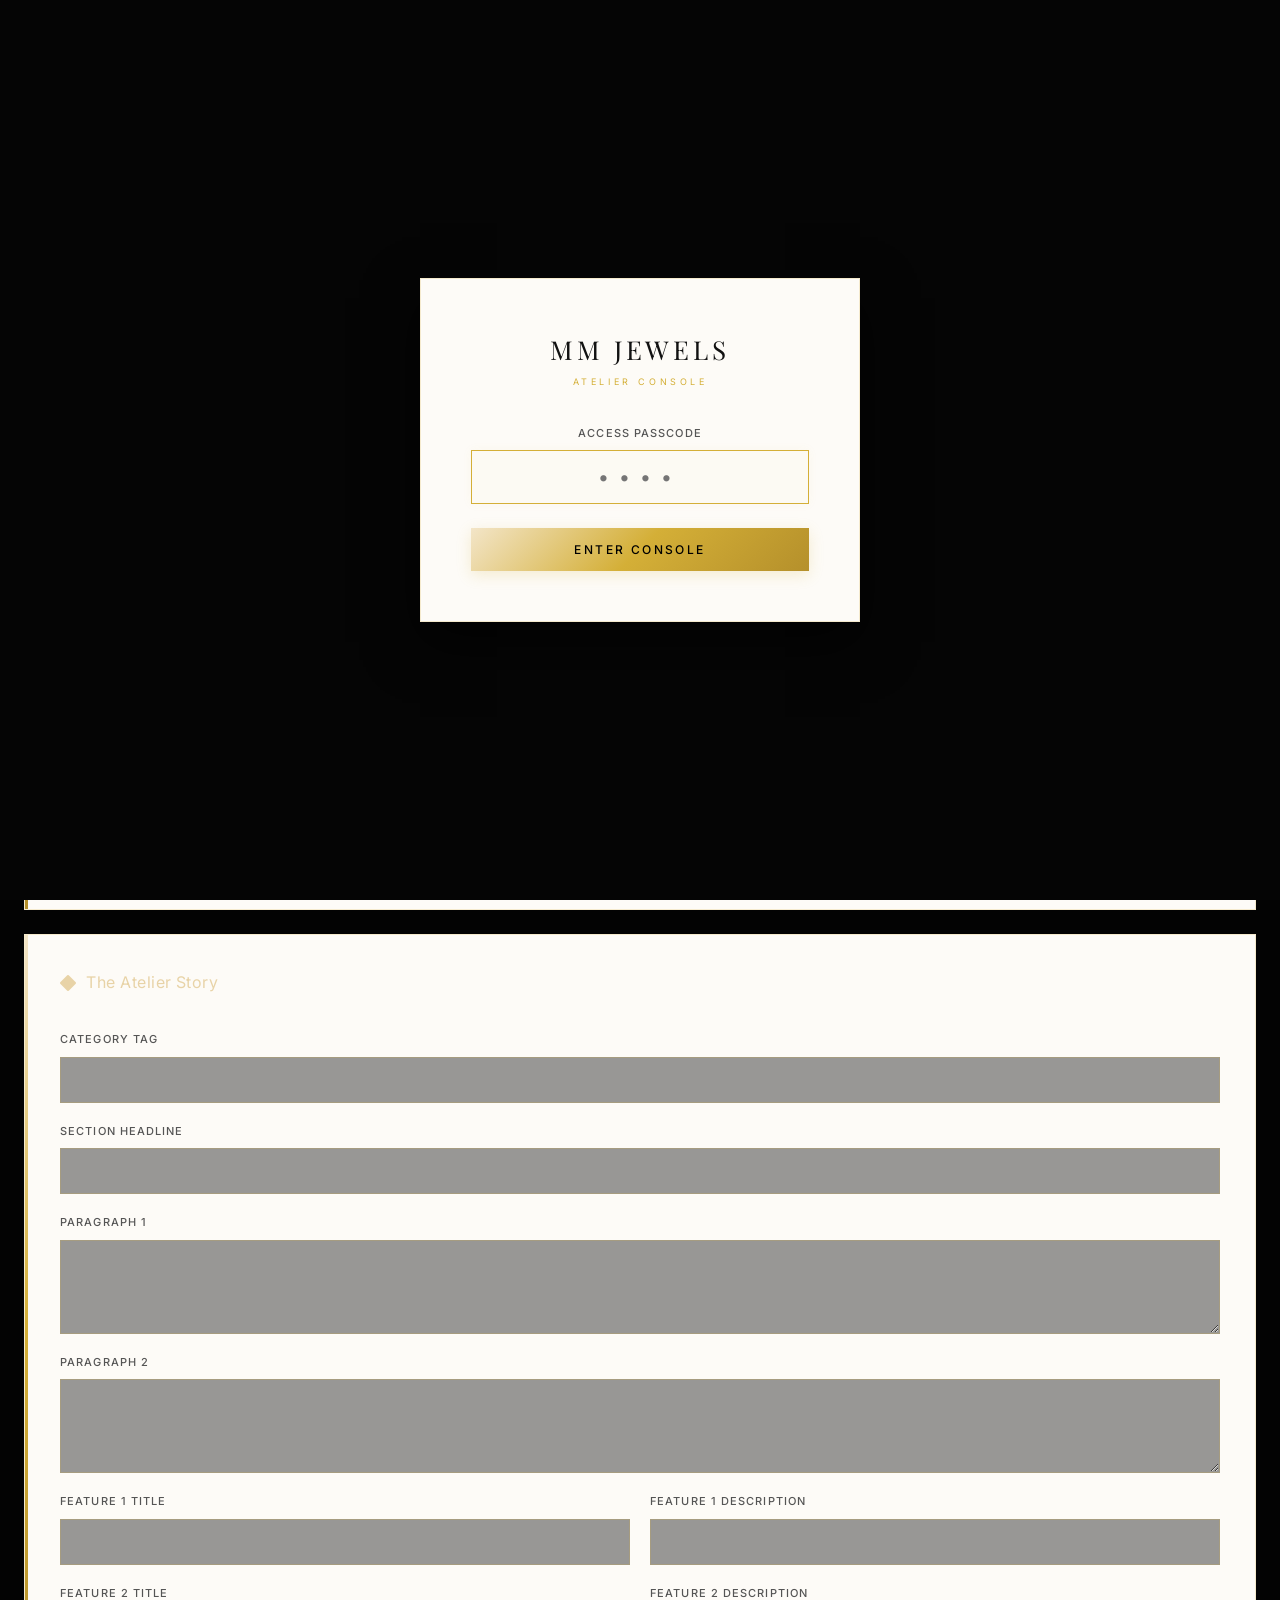
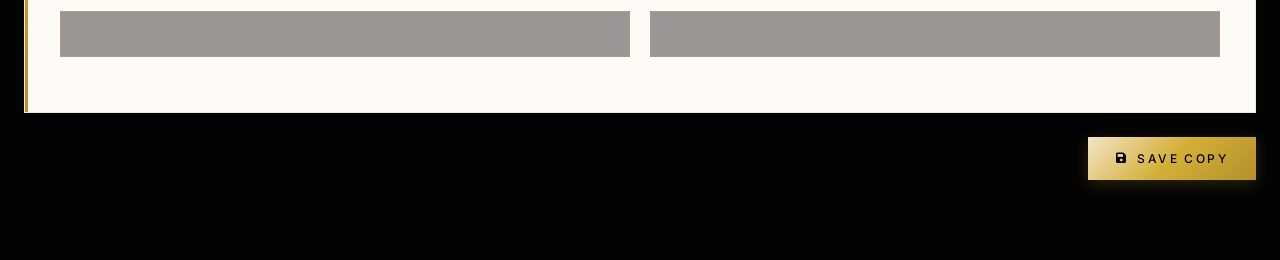
==== commit 20402809: "Rebrand entire site to MM Jewels - remove all other company names" ====
--- a/admin.html
+++ b/admin.html
@@ -3,7 +3,7 @@
 <head>
   <meta charset="UTF-8">
   <meta name="viewport" content="width=device-width, initial-scale=1.0">
-  <title>Atelier Console | MM Fine Jewelry</title>
+  <title>Atelier Console | MM Jewels</title>
   <link rel="stylesheet" href="styles.css">
   <link rel="stylesheet" href="https://cdnjs.cloudflare.com/ajax/libs/font-awesome/6.4.0/css/all.min.css">
   <style>
@@ -199,7 +199,7 @@
 <!-- AUTH GATE -->
 <div id="auth-gate" class="admin-gate">
   <div class="gate-card">
-    <div class="gate-brand">MM FINE JEWELRY</div>
+    <div class="gate-brand">MM JEWELS</div>
     <div class="gate-sub">Atelier Console</div>
     <form onsubmit="doAuth(event)">
       <div class="form-group" style="margin-bottom:24px">
@@ -218,7 +218,7 @@
   <div class="admin-topbar">
     <div>
       <h1>Atelier Console</h1>
-      <p>MM Fine Jewelry · Full Administration Dashboard</p>
+      <p>MM Jewels · Full Administration Dashboard</p>
     </div>
     <div style="display:flex;gap:12px;align-items:center">
       <span id="server-status-dot" style="width:8px;height:8px;border-radius:50%;background:#888;display:inline-block;"></span>
@@ -350,7 +350,7 @@
     <div style="display:flex;justify-content:space-between;align-items:center;margin-bottom:18px">
       <div>
         <h2 style="font-size:20px;margin-bottom:4px">Registered Customers</h2>
-        <p style="font-size:12px;color:var(--color-text-secondary)">A curated directory of registered clients at MM Atelier.</p>
+        <p style="font-size:12px;color:var(--color-text-secondary)">A curated directory of registered clients at MM Jewels Atelier.</p>
       </div>
       <button class="btn btn-secondary" onclick="loadCustomers()" style="font-size:10px;padding:9px 15px">
         <i class="fa-solid fa-rotate" style="margin-right:6px"></i>Refresh
@@ -393,7 +393,7 @@
         <div class="acard-title"><i class="fa-solid fa-tag"></i> Brand Identity</div>
         <div class="grid-2col">
           <div class="form-group"><label for="brand-title">Logo Title</label><input type="text" id="brand-title" class="form-input" placeholder="MM JEWELRY"></div>
-          <div class="form-group"><label for="brand-sub">Logo Subtitle</label><input type="text" id="brand-sub" class="form-input" placeholder="International"></div>
+          <div class="form-group"><label for="brand-sub">Logo Subtitle</label><input type="text" id="brand-sub" class="form-input" placeholder="JEWELS"></div>
         </div>
         <div class="form-group"><label for="brand-about">Footer About Text</label><textarea id="brand-about" class="form-input" rows="2"></textarea></div>
       </div>
@@ -509,12 +509,14 @@
         </div>
         <div class="form-group"><label>Badge (optional)</label><input type="text" id="p-badge" class="form-input" placeholder="New, Exclusive..."></div>
       </div>
-      <div class="form-group"><label>Image URL / Path</label>
-        <div style="display:flex;gap:10px">
-          <input type="text" id="p-img" class="form-input" style="flex:1" required placeholder="assets/my_ring.jpg">
-          <button type="button" class="btn btn-secondary" onclick="document.getElementById('p-img-file').click()" style="padding:12px;font-size:10px"><i class="fa-solid fa-upload"></i></button>
-          <input type="file" id="p-img-file" style="display:none" accept="image/*" onchange="uploadProdPhoto(this)">
+      <div class="form-group"><label>Product Media (Upload multiple files)</label>
+        <div class="drop-zone" onclick="document.getElementById('p-media-files').click()" style="padding:20px; margin-bottom:12px;">
+          <i class="fa-solid fa-cloud-arrow-up" style="font-size:24px; margin-bottom:6px;"></i>
+          <span style="font-size:12px; font-weight:600;">Click to Upload Images &amp; Videos</span>
+          <p style="font-size:10px; color:var(--color-text-secondary); margin-top:2px;">Supports JPG, PNG, WEBP, MP4, WebM (Up to 10+ items)</p>
+          <input type="file" id="p-media-files" style="display:none" accept="image/*,video/*" multiple onchange="uploadProdMedia(this)">
         </div>
+        <div id="p-media-previews" style="display:flex; flex-wrap:wrap; gap:10px; margin-bottom:12px;"></div>
       </div>
       <div class="form-group"><label>Description</label><textarea id="p-desc" class="form-input" rows="3" required></textarea></div>
       <h4 style="font-size:14px;color:var(--color-gold-light);margin:18px 0 10px">Specifications</h4>
@@ -851,16 +853,19 @@
     </tr>`).join('') || `<tr><td colspan="6" style="text-align:center;color:var(--color-text-muted);padding:30px">No products yet. Add your first piece!</td></tr>`;
 }
 
+let currentProdMedia = [];
+
 function openProdModal(idx = -1) {
   document.getElementById('prod-modal').classList.add('open');
   document.getElementById('prod-modal-title').textContent = idx >= 0 ? 'Edit Collection Item' : 'Add New Collection Item';
   document.getElementById('prod-idx').value = idx;
+  currentProdMedia = [];
   if (idx >= 0) {
     const p = allProducts[idx];
     document.getElementById('prod-id').value = p.id;
     setVal('p-title', p.title); setVal('p-price', p.price);
     setVal('p-cat', p.category); setVal('p-badge', p.badge || '');
-    setVal('p-img', p.img); setVal('p-desc', p.desc);
+    setVal('p-desc', p.desc);
     setVal('p-stock', p.stock || 0);
     document.getElementById('p-enabled').checked = p.enabled !== false;
     setVal('s-metal', p.specs?.metal || ''); setVal('s-gem', p.specs?.gemstone || '');
@@ -868,17 +873,75 @@
     const stdk = ['metal','gemstone','carats','clarity'];
     const ek = Object.keys(p.specs||{}).find(k => !stdk.includes(k));
     setVal('s-extra-k', ek || ''); setVal('s-extra-v', ek ? p.specs[ek] : '');
+    
+    // Load existing media
+    if (p.images && p.images.length > 0) {
+      p.images.forEach(url => currentProdMedia.push({ type: 'image', url }));
+    } else if (p.img) {
+      currentProdMedia.push({ type: 'image', url: p.img });
+    }
+    if (p.videos && p.videos.length > 0) {
+      p.videos.forEach(url => currentProdMedia.push({ type: 'video', url }));
+    }
   } else {
     document.getElementById('prod-idx').value = -1;
     document.getElementById('prod-id').value = 'item-' + Date.now();
-    ['p-title','p-price','p-badge','p-img','p-desc','s-metal','s-gem','s-carats','s-clarity','s-extra-k','s-extra-v'].forEach(id => setVal(id,''));
+    ['p-title','p-price','p-badge','p-desc','s-metal','s-gem','s-carats','s-clarity','s-extra-k','s-extra-v'].forEach(id => setVal(id,''));
     setVal('p-stock', 5);
     document.getElementById('p-enabled').checked = true;
     setVal('p-cat', 'rings');
   }
+  renderProdMediaPreviews();
 }
 
 function closeProdModal() { document.getElementById('prod-modal').classList.remove('open'); }
+
+function renderProdMediaPreviews() {
+  const container = document.getElementById('p-media-previews');
+  if (!container) return;
+  container.innerHTML = currentProdMedia.map((item, idx) => `
+    <div style="position:relative; width:80px; height:80px; border:1px solid var(--color-border); overflow:hidden; display:flex; align-items:center; justify-content:center; background:#000;">
+      ${item.type === 'video' ? `
+        <video src="${item.url}" style="width:100%; height:100%; object-fit:cover;"></video>
+        <div style="position:absolute; inset:0; background:rgba(0,0,0,0.4); display:flex; align-items:center; justify-content:center; pointer-events:none;">
+          <i class="fa-solid fa-circle-play" style="font-size:20px; color:#fff;"></i>
+        </div>
+      ` : `
+        <img src="${item.url}" style="width:100%; height:100%; object-fit:cover;">
+      `}
+      <button type="button" onclick="removeProdMediaItem(${idx})" style="position:absolute; top:2px; right:2px; background:rgba(255,77,77,0.85); color:#fff; border:none; border-radius:50%; width:16px; height:16px; font-size:9px; cursor:pointer; display:flex; align-items:center; justify-content:center; line-height:1;">&times;</button>
+    </div>
+  `).join('');
+}
+
+function removeProdMediaItem(idx) {
+  currentProdMedia.splice(idx, 1);
+  renderProdMediaPreviews();
+}
+
+async function uploadProdMedia(input) {
+  const files = Array.from(input.files);
+  if (files.length === 0) return;
+  for (const file of files) {
+    const isVideo = file.type.startsWith('video/') || file.name.endsWith('.mp4') || file.name.endsWith('.webm') || file.name.endsWith('.mov');
+    const fd = new FormData();
+    fd.append('image', file);
+    try {
+      const r = await fetch('/api/upload-image', { method: 'POST', body: fd }).then(res => res.json());
+      if (r.success) {
+        currentProdMedia.push({ type: isVideo ? 'video' : 'image', url: r.url });
+        currentMediaUrls.unshift(r.url);
+      } else {
+        alert('Upload failed for ' + file.name + ': ' + r.error);
+      }
+    } catch (e) {
+      alert('Upload failed for ' + file.name + ': ' + e.message);
+    }
+  }
+  renderProdMediaPreviews();
+  renderMediaGrid();
+  input.value = '';
+}
 
 async function submitProduct(e) {
   e.preventDefault();
@@ -887,12 +950,19 @@
   const ek = getVal('s-extra-k').trim().toLowerCase();
   const ev = getVal('s-extra-v').trim();
   if (ek && ev) specs[ek] = ev;
+  
+  const images = currentProdMedia.filter(item => item.type === 'image').map(item => item.url);
+  const videos = currentProdMedia.filter(item => item.type === 'video').map(item => item.url);
+  const mainImg = images.length > 0 ? images[0] : (videos.length > 0 ? 'assets/jewelry_hero_bg.png' : '');
+  
   const item = { 
     id: getVal('prod-id'), 
     category: getVal('p-cat'), 
     title: getVal('p-title'), 
     price: getVal('p-price'), 
-    img: getVal('p-img'), 
+    img: mainImg, 
+    images,
+    videos,
     badge: getVal('p-badge'), 
     desc: getVal('p-desc'), 
     stock: parseInt(getVal('p-stock')) || 0,
--- a/styles.css
+++ b/styles.css
@@ -1,33 +1,40 @@
-@import url('https://fonts.googleapis.com/css2?family=Cormorant+Garamond:ital,wght@0,300;0,400;0,500;0,600;0,700;1,400&family=Montserrat:wght@200;300;400;500;600;700&display=swap');
+@import url('https://fonts.googleapis.com/css2?family=Inter:wght@300;400;500;600;700&family=Playfair+Display:ital,wght@0,400;0,500;0,600;0,700;1,400&display=swap');
 
 /* --- DESIGN SYSTEM & TOKENS --- */
 :root {
-  --color-bg-deep: #050505;
-  --color-bg-card: #0e0e0e;
-  --color-bg-nav: rgba(5, 5, 5, 0.85);
-  --color-border: rgba(212, 175, 55, 0.15);
-  --color-border-hover: rgba(212, 175, 55, 0.4);
+  --color-bg-deep: #FFFFFF;
+  --color-bg-card: #FDFBF7;
+  --color-bg-nav: rgba(255, 255, 255, 0.9);
+  --color-bg-beige: #F7F4EF;
+  --color-border: rgba(212, 175, 55, 0.22);
+  --color-border-hover: rgba(212, 175, 55, 0.6);
   
   /* Gold Palette */
-  --color-gold-light: #f5e2b3;
-  --color-gold: #d4af37;
-  --color-gold-dark: #aa7c11;
-  --color-gold-gradient: linear-gradient(135deg, #f5e2b3 0%, #d4af37 50%, #aa7c11 100%);
-  --color-gold-glow: rgba(212, 175, 55, 0.25);
+  --color-gold-light: #E8D3A7;
+  --color-gold: #D4AF37;
+  --color-gold-dark: #B5902B;
+  --color-gold-gradient: linear-gradient(135deg, #F3E5C8 0%, #D4AF37 50%, #B5902B 100%);
+  --color-gold-glow: rgba(212, 175, 55, 0.12);
   
   /* Text colors */
-  --color-text-primary: #fdfbf7;
-  --color-text-secondary: #a0a0a0;
-  --color-text-muted: #666666;
+  --color-text-primary: #111111;
+  --color-text-secondary: #555555;
+  --color-text-muted: #888888;
   
   /* Fonts */
-  --font-serif: 'Cormorant Garamond', serif;
-  --font-sans: 'Montserrat', sans-serif;
+  --font-serif: 'Playfair Display', serif;
+  --font-sans: 'Inter', sans-serif;
   
   /* Layout */
   --header-height: 80px;
   --transition-smooth: all 0.5s cubic-bezier(0.16, 1, 0.3, 1);
   --transition-quick: all 0.25s ease;
+  
+  /* Borders and Shadows */
+  --border-radius-lg: 16px;
+  --border-radius-sm: 8px;
+  --shadow-soft: 0 10px 30px rgba(0, 0, 0, 0.05), 0 1px 8px rgba(0, 0, 0, 0.02);
+  --shadow-medium: 0 15px 35px rgba(212, 175, 55, 0.08), 0 5px 15px rgba(0, 0, 0, 0.03);
 }
 
 /* --- BASE STYLES --- */
@@ -305,7 +312,7 @@
   left: 0;
   width: 100%;
   height: 100%;
-  background-image: radial-gradient(circle at center, rgba(5, 5, 5, 0.4) 0%, rgba(2, 2, 2, 0.95) 80%), url('assets/jewelry_hero_bg.png');
+  background-image: radial-gradient(circle at center, rgba(255, 255, 255, 0.1) 0%, rgba(255, 255, 255, 0.4) 80%), url('assets/jewelry_hero_light.png');
   background-size: cover;
   background-position: center;
   z-index: 1;
@@ -450,12 +457,14 @@
   position: relative;
   overflow: hidden;
   transition: var(--transition-smooth);
+  border-radius: var(--border-radius-lg);
+  box-shadow: var(--shadow-soft);
 }
 
 .jewelry-card:hover {
   transform: translateY(-8px);
   border-color: var(--color-border-hover);
-  box-shadow: 0 10px 30px rgba(0, 0, 0, 0.5), 0 0 20px var(--color-gold-glow);
+  box-shadow: var(--shadow-medium);
 }
 
 .card-img-wrapper {
@@ -463,7 +472,7 @@
   width: 100%;
   padding-top: 110%; /* Elegant portrait ratio */
   overflow: hidden;
-  background: #000;
+  background: var(--color-bg-beige);
 }
 
 .card-img {
@@ -492,6 +501,7 @@
   padding: 4px 8px;
   text-transform: uppercase;
   z-index: 2;
+  border-radius: 4px;
 }
 
 .card-overlay {
@@ -500,7 +510,9 @@
   left: 0;
   width: 100%;
   height: 100%;
-  background: rgba(5, 5, 5, 0.7);
+  background: rgba(255, 255, 255, 0.3);
+  backdrop-filter: blur(8px);
+  -webkit-backdrop-filter: blur(8px);
   display: flex;
   align-items: center;
   justify-content: center;
@@ -566,12 +578,13 @@
   flex-direction: column;
   align-items: center;
   justify-content: center;
-  background: radial-gradient(circle at center, #111111 0%, #050505 100%);
+  background: radial-gradient(circle at center, #FFFFFF 0%, var(--color-bg-beige) 100%);
   border: 1px solid var(--color-border);
   aspect-ratio: 1 / 1;
   position: relative;
   overflow: hidden;
-  box-shadow: inset 0 0 50px rgba(0, 0, 0, 0.8);
+  box-shadow: var(--shadow-soft);
+  border-radius: var(--border-radius-lg);
 }
 
 .preview-glow {
@@ -601,7 +614,7 @@
   height: 220px;
   position: absolute;
   transition: var(--transition-smooth);
-  filter: drop-shadow(0 0 10px rgba(255, 255, 255, 0.1));
+  filter: drop-shadow(0 8px 16px rgba(0, 0, 0, 0.12));
 }
 
 .gemstone-render {
@@ -826,7 +839,7 @@
 
 /* --- CONSULTATION / BOOKING SECTION --- */
 .booking-section {
-  background: radial-gradient(circle at top, #0c0a06 0%, #050505 70%);
+  background: var(--color-bg-beige);
   border-top: 1px solid var(--color-border);
 }
 
@@ -836,8 +849,10 @@
   background: var(--color-bg-card);
   border: 1px solid var(--color-border);
   padding: 50px;
-  box-shadow: 0 20px 50px rgba(0,0,0,0.7);
-  position: relative;
+  box-shadow: var(--shadow-medium);
+  border-radius: var(--border-radius-lg);
+  position: relative;
+  overflow: hidden;
 }
 
 .booking-wrapper::before {
@@ -889,7 +904,7 @@
   width: 32px;
   height: 32px;
   border-radius: 50%;
-  background: #000;
+  background: var(--color-bg-deep);
   border: 1px solid var(--color-border);
   display: flex;
   align-items: center;
@@ -1044,7 +1059,7 @@
 
 /* --- FOOTER --- */
 footer {
-  background: #020202;
+  background: var(--color-bg-beige);
   border-top: 1px solid var(--color-border);
   padding: 80px 0 40px;
 }
@@ -1103,7 +1118,7 @@
 
 .newsletter-input {
   flex-grow: 1;
-  background: #0b0b0b;
+  background: var(--color-bg-deep);
   border: 1px solid var(--color-border);
   color: var(--color-text-primary);
   padding: 12px;
@@ -1168,7 +1183,7 @@
   left: 0;
   width: 100%;
   height: 100%;
-  background: rgba(0, 0, 0, 0.85);
+  background: rgba(255, 255, 255, 0.6);
   backdrop-filter: blur(10px);
   -webkit-backdrop-filter: blur(10px);
   z-index: 2000;
@@ -1193,7 +1208,8 @@
   max-height: 90vh;
   overflow-y: auto;
   position: relative;
-  box-shadow: 0 30px 60px rgba(0, 0, 0, 0.8);
+  border-radius: var(--border-radius-lg);
+  box-shadow: var(--shadow-medium);
   transform: scale(0.95);
   transition: var(--transition-smooth);
 }
@@ -1226,7 +1242,7 @@
 
 .modal-img-container {
   position: relative;
-  background: #000;
+  background: var(--color-bg-beige);
   aspect-ratio: 1 / 1.1;
 }
 
@@ -1380,8 +1396,9 @@
 .drawer-overlay {
   position: fixed;
   inset: 0;
-  background: rgba(0, 0, 0, 0.7);
-  backdrop-filter: blur(5px);
+  background: rgba(255, 255, 255, 0.5);
+  backdrop-filter: blur(8px);
+  -webkit-backdrop-filter: blur(8px);
   z-index: 9000;
   display: flex;
   justify-content: flex-end;
@@ -1399,12 +1416,12 @@
   width: 100%;
   max-width: 440px;
   height: 100%;
-  background: #0b0b0b;
+  background: var(--color-bg-card);
   border-left: 1px solid var(--color-border);
   padding: 35px;
   display: flex;
   flex-direction: column;
-  box-shadow: -15px 0 40px rgba(0, 0, 0, 0.8);
+  box-shadow: -15px 0 40px rgba(0, 0, 0, 0.05);
   transform: translateX(100%);
   transition: transform 0.4s cubic-bezier(0.16, 1, 0.3, 1);
 }
@@ -1417,7 +1434,7 @@
   display: flex;
   justify-content: space-between;
   align-items: center;
-  border-bottom: 1px solid rgba(255, 255, 255, 0.05);
+  border-bottom: 1px solid var(--color-border);
   padding-bottom: 18px;
   margin-bottom: 25px;
 }
@@ -1427,7 +1444,7 @@
   display: flex;
   align-items: center;
   gap: 10px;
-  color: var(--color-gold-light);
+  color: var(--color-text-primary);
 }
 
 .drawer-close {
@@ -1455,7 +1472,7 @@
   display: flex;
   gap: 15px;
   padding-bottom: 15px;
-  border-bottom: 1px solid rgba(255,255,255,0.03);
+  border-bottom: 1px solid var(--color-border);
 }
 
 .drawer-item img {
@@ -1568,7 +1585,7 @@
   width: 42px;
   height: 42px;
   border-radius: 50%;
-  background: #111;
+  background: var(--color-bg-deep);
   border: 1px solid var(--color-border);
   color: var(--color-text-secondary);
   display: flex;
@@ -1614,3 +1631,723 @@
   from { transform: translateY(100px); opacity: 0; }
   to { transform: translateY(0); opacity: 1; }
 }
+
+/* --- BLOG & JOURNAL STYLES --- */
+.blog-hero {
+  padding-top: 160px;
+  padding-bottom: 80px;
+  background: radial-gradient(circle at center, #FFFFFF 0%, var(--color-bg-beige) 100%);
+  border-bottom: 1px solid var(--color-border);
+  text-align: center;
+}
+
+.blog-filters {
+  display: flex;
+  justify-content: center;
+  gap: 15px;
+  margin: 40px 0;
+  flex-wrap: wrap;
+}
+
+.blog-grid {
+  display: grid;
+  grid-template-columns: repeat(auto-fill, minmax(360px, 1fr));
+  gap: 40px;
+  margin-bottom: 80px;
+}
+
+.blog-card {
+  background: var(--color-bg-card);
+  border: 1px solid var(--color-border);
+  display: flex;
+  flex-direction: column;
+  transition: var(--transition-smooth);
+  cursor: pointer;
+  overflow: hidden;
+}
+
+.blog-card:hover {
+  transform: translateY(-5px);
+  border-color: var(--color-border-hover);
+  box-shadow: 0 10px 30px rgba(0,0,0,0.5), 0 0 15px var(--color-gold-glow);
+}
+
+.blog-card-img {
+  width: 100%;
+  aspect-ratio: 16 / 10;
+  object-fit: cover;
+  border-bottom: 1px solid var(--color-border);
+  transition: transform 1s cubic-bezier(0.16, 1, 0.3, 1);
+}
+
+.blog-card:hover .blog-card-img {
+  transform: scale(1.03);
+}
+
+.blog-card-body {
+  padding: 30px;
+  display: flex;
+  flex-direction: column;
+  flex-grow: 1;
+}
+
+.blog-card-tag {
+  font-size: 10px;
+  color: var(--color-gold);
+  text-transform: uppercase;
+  letter-spacing: 0.15em;
+  margin-bottom: 10px;
+}
+
+.blog-card-title {
+  font-family: var(--font-serif);
+  font-size: 24px;
+  line-height: 1.3;
+  margin-bottom: 15px;
+  color: var(--color-text-primary);
+}
+
+.blog-card-excerpt {
+  font-size: 13px;
+  color: var(--color-text-secondary);
+  line-height: 1.6;
+  margin-bottom: 20px;
+  flex-grow: 1;
+}
+
+.blog-card-meta {
+  display: flex;
+  justify-content: space-between;
+  font-size: 11px;
+  color: var(--color-text-muted);
+  border-top: 1px solid rgba(255,255,255,0.05);
+  padding-top: 15px;
+}
+
+/* Editorial Reading Layout */
+.blog-read-panel {
+  display: none;
+  background: var(--color-bg-card);
+  border: 1px solid var(--color-border);
+  max-width: 900px;
+  margin: 0 auto 100px;
+  padding: 60px 80px;
+  position: relative;
+  box-shadow: 0 20px 50px rgba(0,0,0,0.7);
+  animation: fadeIn 0.5s ease forwards;
+}
+
+.btn-back-journal {
+  background: none;
+  border: 1px solid var(--color-border);
+  color: var(--color-text-secondary);
+  padding: 10px 20px;
+  font-size: 10px;
+  letter-spacing: 0.15em;
+  text-transform: uppercase;
+  cursor: pointer;
+  margin-bottom: 40px;
+  transition: var(--transition-quick);
+  display: inline-flex;
+  align-items: center;
+  gap: 8px;
+}
+
+.btn-back-journal:hover {
+  border-color: var(--color-gold);
+  color: #fff;
+  background: rgba(212,175,55,0.05);
+}
+
+.article-header {
+  margin-bottom: 40px;
+  border-bottom: 1px solid rgba(255,255,255,0.05);
+  padding-bottom: 30px;
+}
+
+.article-tag {
+  font-size: 11px;
+  color: var(--color-gold);
+  text-transform: uppercase;
+  letter-spacing: 0.2em;
+  margin-bottom: 15px;
+  display: block;
+}
+
+.article-title {
+  font-size: 44px;
+  line-height: 1.2;
+  margin-bottom: 20px;
+}
+
+.article-meta {
+  font-size: 12px;
+  color: var(--color-text-secondary);
+}
+
+.article-img {
+  width: 100%;
+  max-height: 450px;
+  object-fit: cover;
+  border: 1px solid var(--color-border);
+  margin-bottom: 40px;
+}
+
+.article-body {
+  font-family: var(--font-serif);
+  font-size: 18px;
+  line-height: 1.8;
+  color: var(--color-gold-light);
+}
+
+.article-body p {
+  margin-bottom: 25px;
+}
+
+.article-body h2 {
+  font-family: var(--font-serif);
+  font-size: 28px;
+  color: #fff;
+  margin-top: 45px;
+  margin-bottom: 20px;
+  border-bottom: 1px solid rgba(212, 175, 55, 0.15);
+  padding-bottom: 8px;
+}
+
+.article-body ul, .article-body ol {
+  margin-bottom: 25px;
+  padding-left: 25px;
+}
+
+.article-body li {
+  margin-bottom: 10px;
+}
+
+.article-body blockquote {
+  border-left: 2px solid var(--color-gold);
+  padding-left: 25px;
+  margin: 35px 0;
+  font-style: italic;
+  color: var(--color-gold-light);
+  font-size: 20px;
+}
+
+/* --- SHOWROOMS / LOCAL SEO STYLES --- */
+.showrooms-hero {
+  padding-top: 160px;
+  padding-bottom: 60px;
+  text-align: center;
+  background: radial-gradient(circle at center, #FFFFFF 0%, var(--color-bg-beige) 100%);
+  border-bottom: 1px solid var(--color-border);
+}
+
+.showroom-section {
+  padding: 100px 0;
+  border-bottom: 1px solid rgba(255,255,255,0.05);
+}
+
+.showroom-section:last-child {
+  border-bottom: none;
+}
+
+.showroom-grid {
+  display: grid;
+  grid-template-columns: 1fr 1fr;
+  gap: 60px;
+  align-items: flex-start;
+}
+
+.showroom-details h3 {
+  font-size: 38px;
+  margin-bottom: 15px;
+  color: #fff;
+}
+
+.showroom-desc {
+  color: var(--color-text-secondary);
+  font-size: 14px;
+  line-height: 1.7;
+  margin-bottom: 25px;
+}
+
+.showroom-meta-list {
+  list-style: none;
+  margin-bottom: 35px;
+  display: flex;
+  flex-direction: column;
+  gap: 12px;
+}
+
+.showroom-meta-list li {
+  display: flex;
+  align-items: center;
+  gap: 12px;
+  font-size: 13px;
+  color: var(--color-text-secondary);
+}
+
+.showroom-meta-list i {
+  color: var(--color-gold);
+  width: 16px;
+  text-align: center;
+}
+
+/* Luxury Map Placeholder */
+.map-container {
+  border: 1px solid var(--color-border);
+  aspect-ratio: 16 / 10;
+  background-color: #0b0b0b;
+  position: relative;
+  overflow: hidden;
+  box-shadow: 0 10px 30px rgba(0,0,0,0.5);
+  display: flex;
+  align-items: center;
+  justify-content: center;
+}
+
+.map-placeholder-bg {
+  position: absolute;
+  inset: 0;
+  background: radial-gradient(circle at center, rgba(14, 14, 14, 0.4) 0%, rgba(5, 5, 5, 0.95) 100%);
+  z-index: 1;
+}
+
+.map-coords {
+  position: absolute;
+  bottom: 15px;
+  right: 15px;
+  font-family: monospace;
+  font-size: 10px;
+  color: var(--color-text-muted);
+  letter-spacing: 0.1em;
+  z-index: 2;
+}
+
+.map-pin {
+  color: var(--color-gold);
+  font-size: 36px;
+  z-index: 2;
+  animation: mapPinBounce 2s infinite alternate ease-in-out;
+  text-shadow: 0 0 15px var(--color-gold-glow);
+}
+
+@keyframes mapPinBounce {
+  from { transform: translateY(0); }
+  to { transform: translateY(-10px); }
+}
+
+/* Reviews & Testimonials Section */
+.location-reviews {
+  margin-top: 40px;
+  border-top: 1px solid rgba(255,255,255,0.05);
+  padding-top: 30px;
+}
+
+.location-reviews h4 {
+  font-size: 18px;
+  margin-bottom: 20px;
+  letter-spacing: 0.1em;
+  text-transform: uppercase;
+  color: var(--color-gold-light);
+}
+
+.local-reviews-list {
+  display: flex;
+  flex-direction: column;
+  gap: 20px;
+  margin-bottom: 30px;
+}
+
+.local-review-card {
+  background: var(--color-bg-card);
+  border: 1px solid var(--color-border);
+  padding: 20px;
+  display: flex;
+  flex-direction: column;
+  gap: 10px;
+  border-radius: var(--border-radius-sm);
+  box-shadow: var(--shadow-soft);
+}
+
+.review-stars {
+  color: var(--color-gold);
+  font-size: 12px;
+  display: flex;
+  gap: 3px;
+}
+
+.review-text {
+  font-size: 13px;
+  line-height: 1.6;
+  font-style: italic;
+  color: var(--color-text-secondary);
+}
+
+.review-author {
+  font-size: 11px;
+  font-weight: 600;
+  letter-spacing: 0.1em;
+  text-transform: uppercase;
+  color: var(--color-text-primary);
+  display: flex;
+  justify-content: space-between;
+}
+
+.review-date {
+  font-weight: 300;
+  color: var(--color-text-muted);
+}
+
+/* Review Submit Form */
+.review-form-container {
+  background: var(--color-bg-beige);
+  border: 1px dashed var(--color-border);
+  padding: 30px;
+  margin-top: 30px;
+  border-radius: var(--border-radius-sm);
+}
+
+.review-form-container h5 {
+  font-size: 14px;
+  text-transform: uppercase;
+  letter-spacing: 0.1em;
+  color: var(--color-text-primary);
+  margin-bottom: 15px;
+}
+
+.rating-select {
+  display: flex;
+  gap: 8px;
+  margin-bottom: 15px;
+}
+
+.star-input-btn {
+  background: none;
+  border: none;
+  color: var(--color-text-muted);
+  font-size: 18px;
+  cursor: pointer;
+  transition: var(--transition-quick);
+}
+
+.star-input-btn.active, .star-input-btn:hover {
+  color: var(--color-gold);
+}
+
+/* --- MEDIA QUERY RESPONSIVENESS OVERRIDES --- */
+@media (max-width: 992px) {
+  .blog-read-panel {
+    padding: 40px;
+  }
+  .showroom-grid {
+    grid-template-columns: 1fr;
+    gap: 40px;
+  }
+}
+
+@media (max-width: 768px) {
+  .blog-hero, .showrooms-hero {
+    padding-top: 120px;
+    padding-bottom: 50px;
+  }
+  .blog-grid {
+    grid-template-columns: 1fr;
+  }
+  .article-title {
+    font-size: 30px;
+  }
+  .category-grid {
+    grid-template-columns: repeat(2, 1fr) !important;
+  }
+  .instagram-grid {
+    grid-template-columns: repeat(2, 1fr) !important;
+  }
+}
+
+/* --- REDESIGN LAYOUT ADDITIONS --- */
+
+/* Search bar in Navbar */
+.search-container {
+  position: relative;
+  display: inline-block;
+  vertical-align: middle;
+  margin-right: 12px;
+}
+
+.navbar-search-input {
+  background: var(--color-bg-beige);
+  border: 1px solid var(--color-border);
+  padding: 8px 16px 8px 36px;
+  font-size: 11px;
+  font-family: var(--font-sans);
+  border-radius: 20px;
+  width: 140px;
+  color: var(--color-text-primary);
+  transition: var(--transition-smooth);
+  outline: none;
+}
+
+.navbar-search-input:focus {
+  width: 200px;
+  border-color: var(--color-gold);
+  background: #FFFFFF;
+  box-shadow: var(--shadow-soft);
+}
+
+.search-icon-inside {
+  position: absolute;
+  left: 12px;
+  top: 50%;
+  transform: translateY(-50%);
+  color: var(--color-text-muted);
+  font-size: 12px;
+  pointer-events: none;
+}
+
+/* Category Grid */
+.category-section {
+  background-color: var(--color-bg-beige);
+  padding: 100px 0;
+}
+
+.category-grid {
+  display: grid;
+  grid-template-columns: repeat(5, 1fr);
+  gap: 20px;
+  margin-top: 40px;
+}
+
+.category-card {
+  position: relative;
+  aspect-ratio: 4/5;
+  overflow: hidden;
+  border-radius: var(--border-radius-lg);
+  border: 1px solid var(--color-border);
+  cursor: pointer;
+  transition: var(--transition-smooth);
+}
+
+.category-card:hover {
+  transform: translateY(-5px);
+  border-color: var(--color-border-hover);
+  box-shadow: var(--shadow-medium);
+}
+
+.category-card img {
+  width: 100%;
+  height: 100%;
+  object-fit: cover;
+  transition: transform 1.2s cubic-bezier(0.16, 1, 0.3, 1);
+}
+
+.category-card:hover img {
+  transform: scale(1.08);
+}
+
+.category-card-overlay {
+  position: absolute;
+  inset: 0;
+  background: linear-gradient(to top, rgba(0, 0, 0, 0.55) 0%, rgba(0, 0, 0, 0.15) 60%, rgba(0, 0, 0, 0) 100%);
+  display: flex;
+  flex-direction: column;
+  justify-content: flex-end;
+  padding: 20px;
+  transition: var(--transition-smooth);
+}
+
+.category-card:hover .category-card-overlay {
+  background: linear-gradient(to top, rgba(0, 0, 0, 0.7) 0%, rgba(0, 0, 0, 0.25) 60%, rgba(0, 0, 0, 0) 100%);
+}
+
+.category-card-title {
+  font-family: var(--font-serif);
+  font-size: 18px;
+  color: #FFFFFF;
+  margin-bottom: 4px;
+  letter-spacing: 0.05em;
+}
+
+.category-card-count {
+  font-family: var(--font-sans);
+  font-size: 9px;
+  color: var(--color-gold-light);
+  text-transform: uppercase;
+  letter-spacing: 0.15em;
+}
+
+/* New Arrivals Carousel */
+.carousel-container {
+  position: relative;
+  overflow: hidden;
+  padding: 30px 0;
+}
+
+.carousel-track-wrapper {
+  overflow: hidden;
+  width: 100%;
+}
+
+.carousel-track {
+  display: flex;
+  gap: 30px;
+  transition: transform 0.6s cubic-bezier(0.16, 1, 0.3, 1);
+  width: max-content;
+}
+
+.carousel-track .jewelry-card {
+  width: 300px;
+  flex-shrink: 0;
+}
+
+.carousel-nav-btn {
+  position: absolute;
+  top: 50%;
+  transform: translateY(-50%);
+  width: 46px;
+  height: 46px;
+  border-radius: 50%;
+  background: rgba(255, 255, 255, 0.85);
+  backdrop-filter: blur(10px);
+  -webkit-backdrop-filter: blur(10px);
+  border: 1px solid var(--color-border);
+  color: var(--color-text-primary);
+  display: flex;
+  align-items: center;
+  justify-content: center;
+  cursor: pointer;
+  z-index: 10;
+  transition: var(--transition-smooth);
+  box-shadow: var(--shadow-soft);
+}
+
+.carousel-nav-btn:hover {
+  border-color: var(--color-gold);
+  color: var(--color-gold);
+  background: #FFFFFF;
+  box-shadow: var(--shadow-medium);
+  transform: translateY(-50%) scale(1.05);
+}
+
+.carousel-nav-btn.prev { left: 10px; }
+.carousel-nav-btn.next { right: 10px; }
+
+/* Promotional Banner */
+.promo-banner {
+  background: linear-gradient(135deg, #FFFFFF 0%, var(--color-bg-beige) 100%);
+  border-top: 1px solid var(--color-border);
+  border-bottom: 1px solid var(--color-border);
+  padding: 120px 0;
+  position: relative;
+  overflow: hidden;
+}
+
+.promo-banner::before {
+  content: '';
+  position: absolute;
+  width: 500px;
+  height: 500px;
+  border-radius: 50%;
+  border: 1px solid rgba(212, 175, 55, 0.08);
+  top: -150px;
+  right: -100px;
+  pointer-events: none;
+}
+
+.promo-banner-content {
+  max-width: 650px;
+  margin: 0 auto;
+  text-align: center;
+  position: relative;
+  z-index: 2;
+}
+
+.promo-banner-subtitle {
+  font-family: var(--font-sans);
+  font-size: 10px;
+  font-weight: 600;
+  letter-spacing: 0.3em;
+  color: var(--color-gold);
+  text-transform: uppercase;
+  margin-bottom: 15px;
+}
+
+.promo-banner-title {
+  font-size: 48px;
+  font-family: var(--font-serif);
+  margin-bottom: 25px;
+  line-height: 1.15;
+  color: var(--color-text-primary);
+}
+
+.promo-banner-desc {
+  font-size: 14px;
+  color: var(--color-text-secondary);
+  line-height: 1.8;
+  margin-bottom: 40px;
+}
+
+/* Instagram Gallery */
+.instagram-section {
+  padding: 100px 0;
+  text-align: center;
+  background-color: var(--color-bg-deep);
+  border-top: 1px solid var(--color-border);
+}
+
+.instagram-grid {
+  display: grid;
+  grid-template-columns: repeat(4, 1fr);
+  gap: 20px;
+  margin-top: 40px;
+}
+
+.instagram-item {
+  position: relative;
+  aspect-ratio: 1;
+  overflow: hidden;
+  border-radius: var(--border-radius-lg);
+  border: 1px solid var(--color-border);
+  cursor: pointer;
+  box-shadow: var(--shadow-soft);
+}
+
+.instagram-item img {
+  width: 100%;
+  height: 100%;
+  object-fit: cover;
+  transition: transform 1.2s cubic-bezier(0.16, 1, 0.3, 1);
+}
+
+.instagram-item:hover img {
+  transform: scale(1.05);
+}
+
+.instagram-overlay {
+  position: absolute;
+  inset: 0;
+  background: rgba(255, 255, 255, 0.25);
+  backdrop-filter: blur(4px);
+  -webkit-backdrop-filter: blur(4px);
+  display: flex;
+  align-items: center;
+  justify-content: center;
+  opacity: 0;
+  transition: var(--transition-quick);
+  color: var(--color-text-primary);
+  font-size: 20px;
+}
+
+.instagram-item:hover .instagram-overlay {
+  opacity: 1;
+}
+
+/* Ratings */
+.product-stars {
+  display: flex;
+  justify-content: center;
+  gap: 4px;
+  color: var(--color-gold);
+  font-size: 10px;
+  margin-bottom: 6px;
+}
+
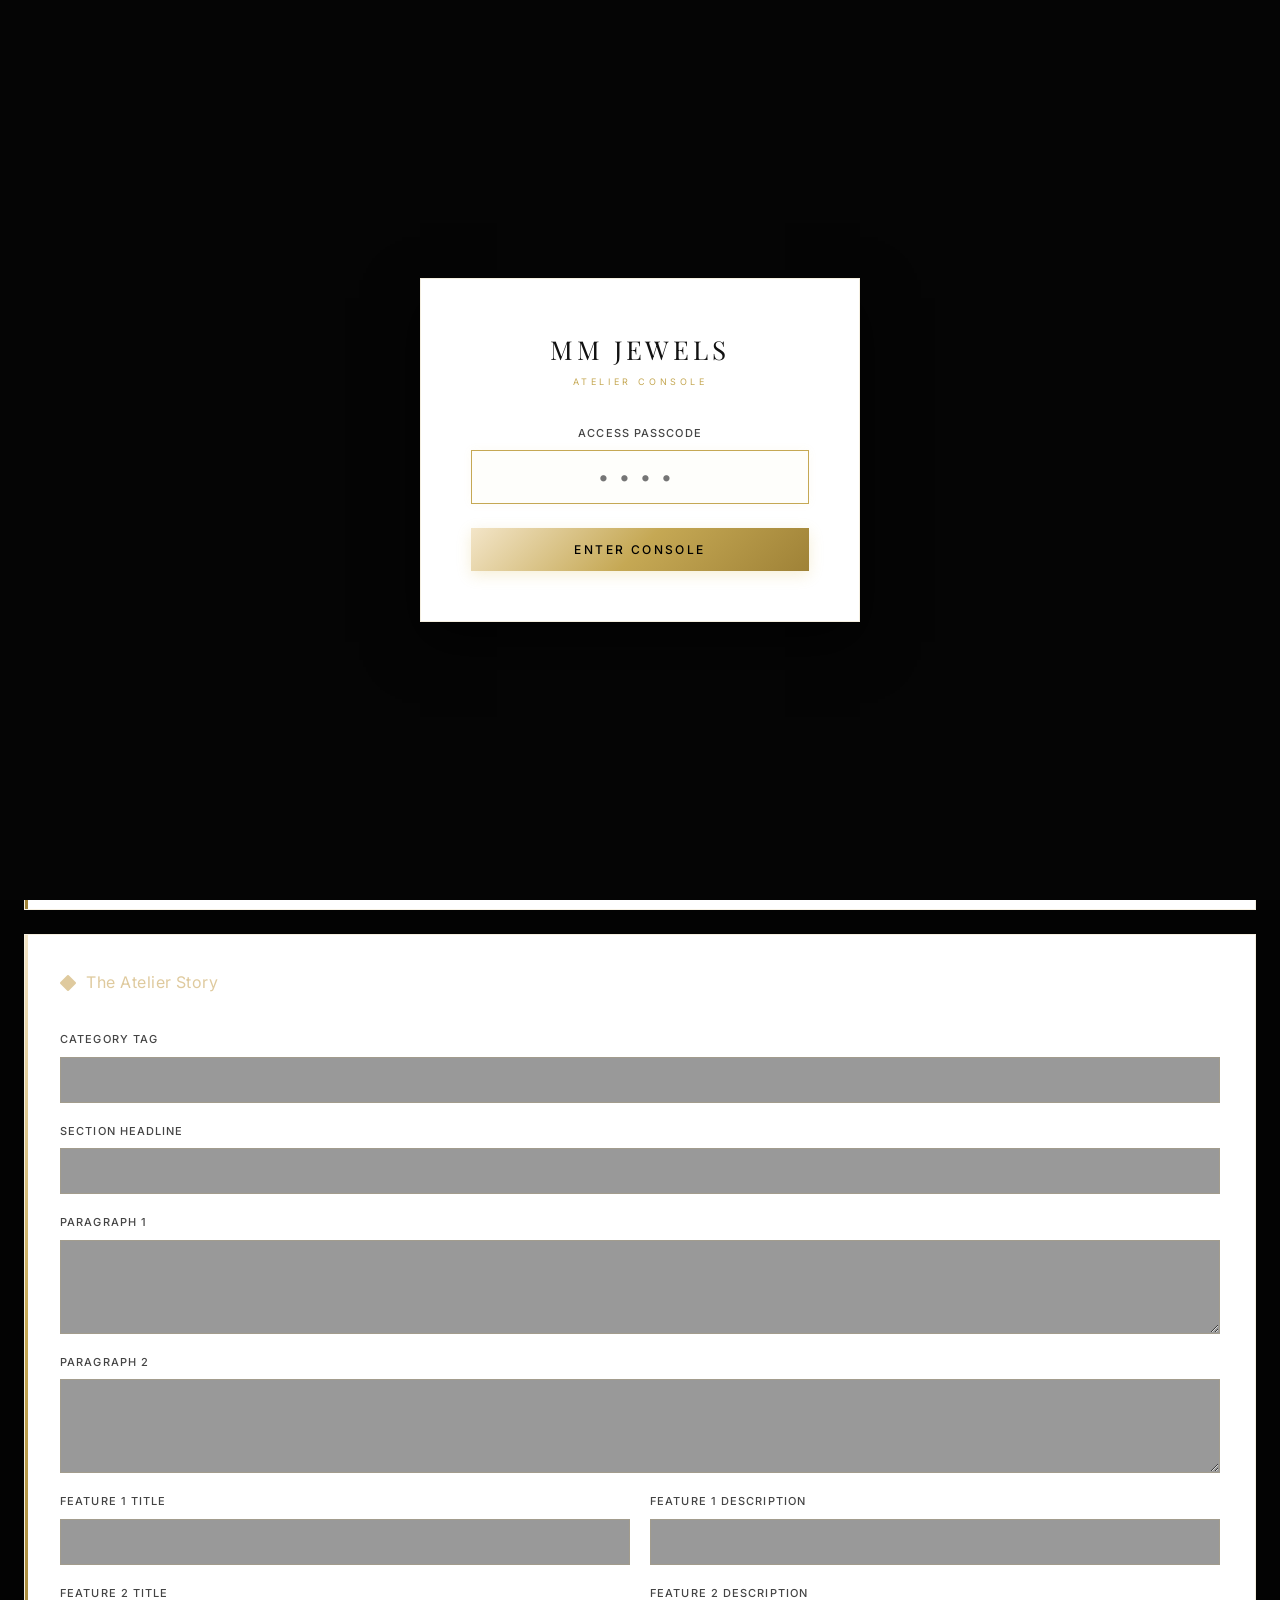
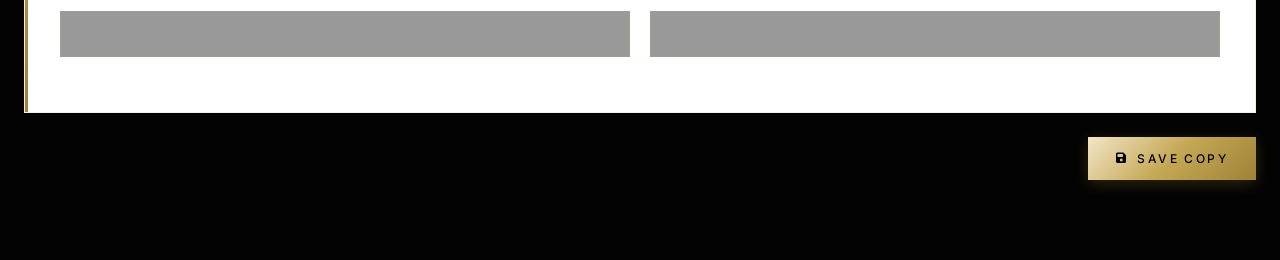
==== commit 90edd892: "Fix: Add stylesheet cache busters to resolve browser caching issue" ====
--- a/admin.html
+++ b/admin.html
@@ -4,7 +4,12 @@
   <meta charset="UTF-8">
   <meta name="viewport" content="width=device-width, initial-scale=1.0">
   <title>Atelier Console | MM Jewels</title>
-  <link rel="stylesheet" href="styles.css">
+  <!-- Preconnect to Google Fonts -->
+  <link rel="preconnect" href="https://fonts.googleapis.com">
+  <link rel="preconnect" href="https://fonts.gstatic.com" crossorigin>
+  <link href="https://fonts.googleapis.com/css2?family=Inter:wght@300;400;500;600;700&family=Playfair+Display:ital,wght@0,400;0,500;0,600;0,700;1,400&display=swap" rel="stylesheet">
+
+  <link rel="stylesheet" href="styles.css?v=2">
   <link rel="stylesheet" href="https://cdnjs.cloudflare.com/ajax/libs/font-awesome/6.4.0/css/all.min.css">
   <style>
     body { background: #030303; }
--- a/styles.css
+++ b/styles.css
@@ -1,40 +1,39 @@
-@import url('https://fonts.googleapis.com/css2?family=Inter:wght@300;400;500;600;700&family=Playfair+Display:ital,wght@0,400;0,500;0,600;0,700;1,400&display=swap');
 
 /* --- DESIGN SYSTEM & TOKENS --- */
 :root {
   --color-bg-deep: #FFFFFF;
-  --color-bg-card: #FDFBF7;
-  --color-bg-nav: rgba(255, 255, 255, 0.9);
-  --color-bg-beige: #F7F4EF;
-  --color-border: rgba(212, 175, 55, 0.22);
-  --color-border-hover: rgba(212, 175, 55, 0.6);
+  --color-bg-card: #FFFFFF;
+  --color-bg-nav: rgba(255, 255, 255, 0.95);
+  --color-bg-beige: #F9F6F0; /* Soft warm ivory champagne */
+  --color-border: rgba(197, 168, 84, 0.18); /* Matte gold borders */
+  --color-border-hover: rgba(197, 168, 84, 0.55);
   
   /* Gold Palette */
-  --color-gold-light: #E8D3A7;
-  --color-gold: #D4AF37;
-  --color-gold-dark: #B5902B;
-  --color-gold-gradient: linear-gradient(135deg, #F3E5C8 0%, #D4AF37 50%, #B5902B 100%);
-  --color-gold-glow: rgba(212, 175, 55, 0.12);
+  --color-gold-light: #DFCA9E;
+  --color-gold: #C5A854; /* Matte luxury gold */
+  --color-gold-dark: #9F8237;
+  --color-gold-gradient: linear-gradient(135deg, #F3E5C8 0%, #C5A854 50%, #9F8237 100%);
+  --color-gold-glow: rgba(197, 168, 84, 0.12);
   
   /* Text colors */
-  --color-text-primary: #111111;
-  --color-text-secondary: #555555;
-  --color-text-muted: #888888;
+  --color-text-primary: #111111; /* Solid off-black */
+  --color-text-secondary: #444444; /* Charcoal for readability */
+  --color-text-muted: #7F7F7F;
   
   /* Fonts */
   --font-serif: 'Playfair Display', serif;
   --font-sans: 'Inter', sans-serif;
   
   /* Layout */
-  --header-height: 80px;
-  --transition-smooth: all 0.5s cubic-bezier(0.16, 1, 0.3, 1);
+  --header-height: 85px; /* Premium tall header */
+  --transition-smooth: all 0.6s cubic-bezier(0.16, 1, 0.3, 1);
   --transition-quick: all 0.25s ease;
   
   /* Borders and Shadows */
   --border-radius-lg: 16px;
   --border-radius-sm: 8px;
-  --shadow-soft: 0 10px 30px rgba(0, 0, 0, 0.05), 0 1px 8px rgba(0, 0, 0, 0.02);
-  --shadow-medium: 0 15px 35px rgba(212, 175, 55, 0.08), 0 5px 15px rgba(0, 0, 0, 0.03);
+  --shadow-soft: 0 10px 30px rgba(0, 0, 0, 0.03), 0 1px 8px rgba(0, 0, 0, 0.01);
+  --shadow-medium: 0 20px 40px rgba(197, 168, 84, 0.06), 0 5px 20px rgba(0, 0, 0, 0.02);
 }
 
 /* --- BASE STYLES --- */
@@ -298,44 +297,33 @@
 
 /* --- HERO SECTION --- */
 .hero {
-  height: 100vh;
-  display: flex;
-  align-items: center;
-  position: relative;
-  background-color: #020202;
+  min-height: 100vh;
+  display: flex;
+  align-items: center;
+  position: relative;
+  background-color: var(--color-bg-beige);
   overflow: hidden;
-}
-
-.hero-bg {
-  position: absolute;
-  top: 0;
-  left: 0;
+  padding: 85px 0 60px 0;
+}
+
+.hero-container {
+  display: grid;
+  grid-template-columns: 1.15fr 0.85fr;
+  align-items: center;
+  gap: 60px;
   width: 100%;
-  height: 100%;
-  background-image: radial-gradient(circle at center, rgba(255, 255, 255, 0.1) 0%, rgba(255, 255, 255, 0.4) 80%), url('assets/jewelry_hero_light.png');
-  background-size: cover;
-  background-position: center;
-  z-index: 1;
-  transform: scale(1.03);
-  animation: heroZoom 15s infinite alternate ease-in-out;
-}
-
-@keyframes heroZoom {
-  0% { transform: scale(1.02); }
-  100% { transform: scale(1.08); }
-}
-
-.hero-content {
-  position: relative;
-  z-index: 2;
-  max-width: 700px;
-  text-shadow: 0 2px 20px rgba(0, 0, 0, 0.6);
+}
+
+.hero-content-col {
+  display: flex;
+  flex-direction: column;
+  justify-content: center;
 }
 
 .hero-subtitle {
   font-family: var(--font-sans);
   font-size: 11px;
-  font-weight: 500;
+  font-weight: 600;
   letter-spacing: 0.4em;
   text-transform: uppercase;
   color: var(--color-gold);
@@ -346,9 +334,11 @@
 }
 
 .hero-title {
-  font-size: 68px;
-  font-weight: 200;
+  font-size: 64px;
+  font-family: var(--font-serif);
+  font-weight: 300;
   line-height: 1.15;
+  color: var(--color-text-primary);
   margin-bottom: 25px;
   opacity: 0;
   transform: translateY(30px);
@@ -374,12 +364,80 @@
   animation: fadeInUp 1.2s cubic-bezier(0.16, 1, 0.3, 1) 0.6s forwards;
 }
 
+.hero-image-col {
+  display: flex;
+  justify-content: center;
+  align-items: center;
+}
+
+.hero-image-frame {
+  position: relative;
+  width: 100%;
+  max-width: 450px;
+  aspect-ratio: 4/5;
+  border: 1px solid var(--color-gold);
+  padding: 16px;
+  background-color: #FFFFFF;
+  box-shadow: var(--shadow-medium);
+  border-radius: var(--border-radius-lg);
+  transition: var(--transition-smooth);
+}
+
+.hero-image-frame:hover {
+  transform: translateY(-5px);
+  border-color: var(--color-gold-dark);
+}
+
+.hero-bg-media {
+  width: 100%;
+  height: 100%;
+  background-size: cover;
+  background-position: center;
+  border-radius: calc(var(--border-radius-lg) - 12px);
+  transition: transform 1.2s cubic-bezier(0.16, 1, 0.3, 1);
+}
+
+.hero-image-frame:hover .hero-bg-media {
+  transform: scale(1.03);
+}
+
 @keyframes fadeInUp {
   to {
     opacity: 1;
     transform: translateY(0);
   }
 }
+
+@media (max-width: 992px) {
+  .hero {
+    padding-top: calc(var(--header-height) + 40px);
+    padding-bottom: 60px;
+    min-height: auto;
+  }
+  
+  .hero-container {
+    grid-template-columns: 1fr;
+    gap: 40px;
+    text-align: center;
+  }
+  
+  .hero-content-col {
+    align-items: center;
+  }
+  
+  .hero-actions {
+    justify-content: center;
+  }
+  
+  .hero-image-col {
+    order: -1;
+  }
+  
+  .hero-image-frame {
+    max-width: 380px;
+  }
+}
+
 
 /* --- SECTION GENERAL STYLES --- */
 .section-header {
@@ -1312,6 +1370,7 @@
   opacity: 0;
   transform: translateY(30px);
   transition: opacity 1s cubic-bezier(0.16, 1, 0.3, 1), transform 1s cubic-bezier(0.16, 1, 0.3, 1);
+  will-change: transform, opacity;
 }
 
 .reveal.revealed {
@@ -2200,9 +2259,6 @@
 }
 
 .carousel-nav-btn {
-  position: absolute;
-  top: 50%;
-  transform: translateY(-50%);
   width: 46px;
   height: 46px;
   border-radius: 50%;
@@ -2225,11 +2281,41 @@
   color: var(--color-gold);
   background: #FFFFFF;
   box-shadow: var(--shadow-medium);
-  transform: translateY(-50%) scale(1.05);
-}
-
-.carousel-nav-btn.prev { left: 10px; }
-.carousel-nav-btn.next { right: 10px; }
+  transform: translateY(-2px);
+}
+
+.section-header-with-actions {
+  display: flex;
+  justify-content: space-between;
+  align-items: flex-end;
+  margin-bottom: 50px;
+}
+
+.section-header-with-actions .section-header-text {
+  text-align: left;
+}
+
+.section-header-with-actions .section-title {
+  margin-bottom: 0;
+}
+
+.section-header-actions {
+  display: flex;
+  gap: 12px;
+}
+
+@media (max-width: 768px) {
+  .section-header-with-actions {
+    flex-direction: column;
+    align-items: center;
+    text-align: center;
+    gap: 20px;
+    margin-bottom: 30px;
+  }
+  .section-header-with-actions .section-header-text {
+    text-align: center;
+  }
+}
 
 /* Promotional Banner */
 .promo-banner {
@@ -2351,3 +2437,200 @@
   margin-bottom: 6px;
 }
 
+/* --- SEARCH OVERLAY --- */
+.search-overlay {
+  position: fixed;
+  top: 0;
+  left: 0;
+  width: 100%;
+  height: 100%;
+  background: rgba(255, 255, 255, 0.98);
+  backdrop-filter: blur(25px);
+  -webkit-backdrop-filter: blur(25px);
+  z-index: 9999;
+  display: flex;
+  flex-direction: column;
+  align-items: center;
+  justify-content: center;
+  opacity: 0;
+  pointer-events: none;
+  transition: var(--transition-smooth);
+}
+
+.search-overlay.active {
+  opacity: 1;
+  pointer-events: auto;
+}
+
+.search-overlay-close {
+  position: absolute;
+  top: 40px;
+  right: 40px;
+  font-size: 32px;
+  background: none;
+  border: none;
+  cursor: pointer;
+  color: var(--color-text-primary);
+  width: 44px;
+  height: 44px;
+  display: flex;
+  align-items: center;
+  justify-content: center;
+  transition: var(--transition-quick);
+}
+
+.search-overlay-close:hover {
+  transform: rotate(90deg);
+  color: var(--color-gold);
+}
+
+.search-overlay-box {
+  width: 100%;
+  max-width: 800px;
+  padding: 0 40px;
+  text-align: center;
+}
+
+.search-overlay-title {
+  font-family: var(--font-serif);
+  font-size: 28px;
+  font-weight: 300;
+  margin-bottom: 30px;
+  color: var(--color-text-primary);
+  letter-spacing: 0.05em;
+}
+
+.search-overlay-form {
+  position: relative;
+  border-bottom: 2px solid var(--color-border);
+  padding-bottom: 15px;
+  display: flex;
+  align-items: center;
+}
+
+.search-overlay-input {
+  width: 100%;
+  border: none;
+  background: transparent;
+  font-size: 32px;
+  font-family: var(--font-serif);
+  font-weight: 300;
+  color: var(--color-text-primary);
+  outline: none;
+  padding-right: 50px;
+}
+
+.search-overlay-input::placeholder {
+  color: var(--color-text-muted);
+  opacity: 0.3;
+}
+
+.search-overlay-btn {
+  position: absolute;
+  right: 0;
+  background: none;
+  border: none;
+  font-size: 24px;
+  color: var(--color-gold);
+  cursor: pointer;
+  transition: var(--transition-quick);
+}
+
+.search-overlay-btn:hover {
+  color: var(--color-text-primary);
+}
+
+/* --- MOBILE DRAWER NAV --- */
+.mobile-drawer-overlay {
+  position: fixed;
+  top: 0;
+  left: 0;
+  width: 100%;
+  height: 100%;
+  background: rgba(0, 0, 0, 0.4);
+  backdrop-filter: blur(5px);
+  -webkit-backdrop-filter: blur(5px);
+  z-index: 9998;
+  opacity: 0;
+  pointer-events: none;
+  transition: var(--transition-smooth);
+}
+
+.mobile-drawer-overlay.active {
+  opacity: 1;
+  pointer-events: auto;
+}
+
+.mobile-drawer-container {
+  position: fixed;
+  top: 0;
+  right: 0;
+  width: 320px;
+  height: 100%;
+  background: #FFFFFF;
+  box-shadow: -10px 0 40px rgba(0, 0, 0, 0.05);
+  z-index: 9999;
+  transform: translateX(100%);
+  transition: var(--transition-smooth);
+  display: flex;
+  flex-direction: column;
+  padding: 40px;
+}
+
+.mobile-drawer-overlay.active .mobile-drawer-container {
+  transform: translateX(0);
+}
+
+.mobile-drawer-close {
+  align-self: flex-end;
+  font-size: 32px;
+  background: none;
+  border: none;
+  cursor: pointer;
+  color: var(--color-text-primary);
+  margin-bottom: 40px;
+  width: 44px;
+  height: 44px;
+  display: flex;
+  align-items: center;
+  justify-content: center;
+  transition: var(--transition-quick);
+}
+
+.mobile-drawer-close:hover {
+  color: var(--color-gold);
+}
+
+.mobile-drawer-links {
+  list-style: none;
+  display: flex;
+  flex-direction: column;
+  gap: 24px;
+  margin-bottom: auto;
+}
+
+.mobile-drawer-links a {
+  font-family: var(--font-serif);
+  font-size: 20px;
+  color: var(--color-text-primary);
+  text-decoration: none;
+  font-weight: 300;
+  letter-spacing: 0.05em;
+  transition: var(--transition-quick);
+}
+
+.mobile-drawer-links a:hover,
+.mobile-drawer-links a.active {
+  color: var(--color-gold);
+  padding-left: 8px;
+}
+
+.mobile-drawer-footer {
+  display: flex;
+  flex-direction: column;
+  gap: 15px;
+  border-top: 1px solid var(--color-border);
+  padding-top: 30px;
+}
+
+
